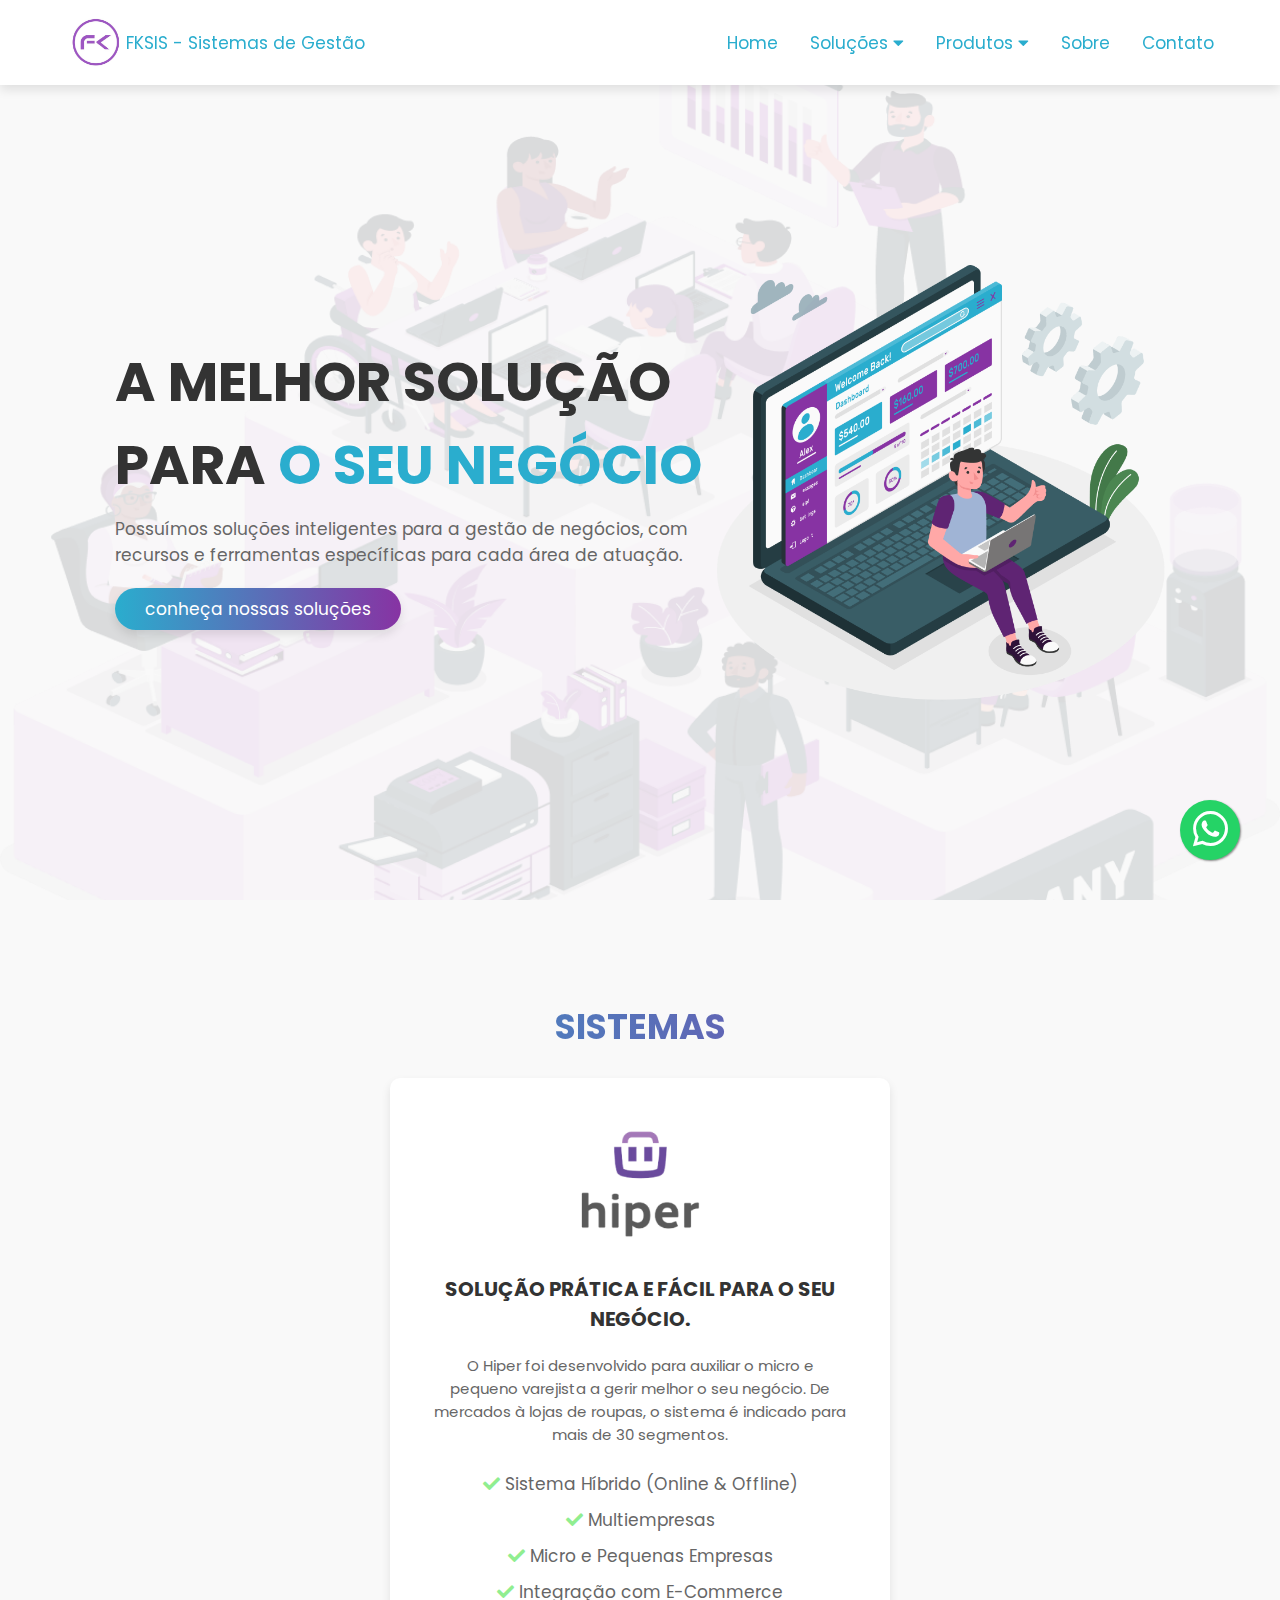
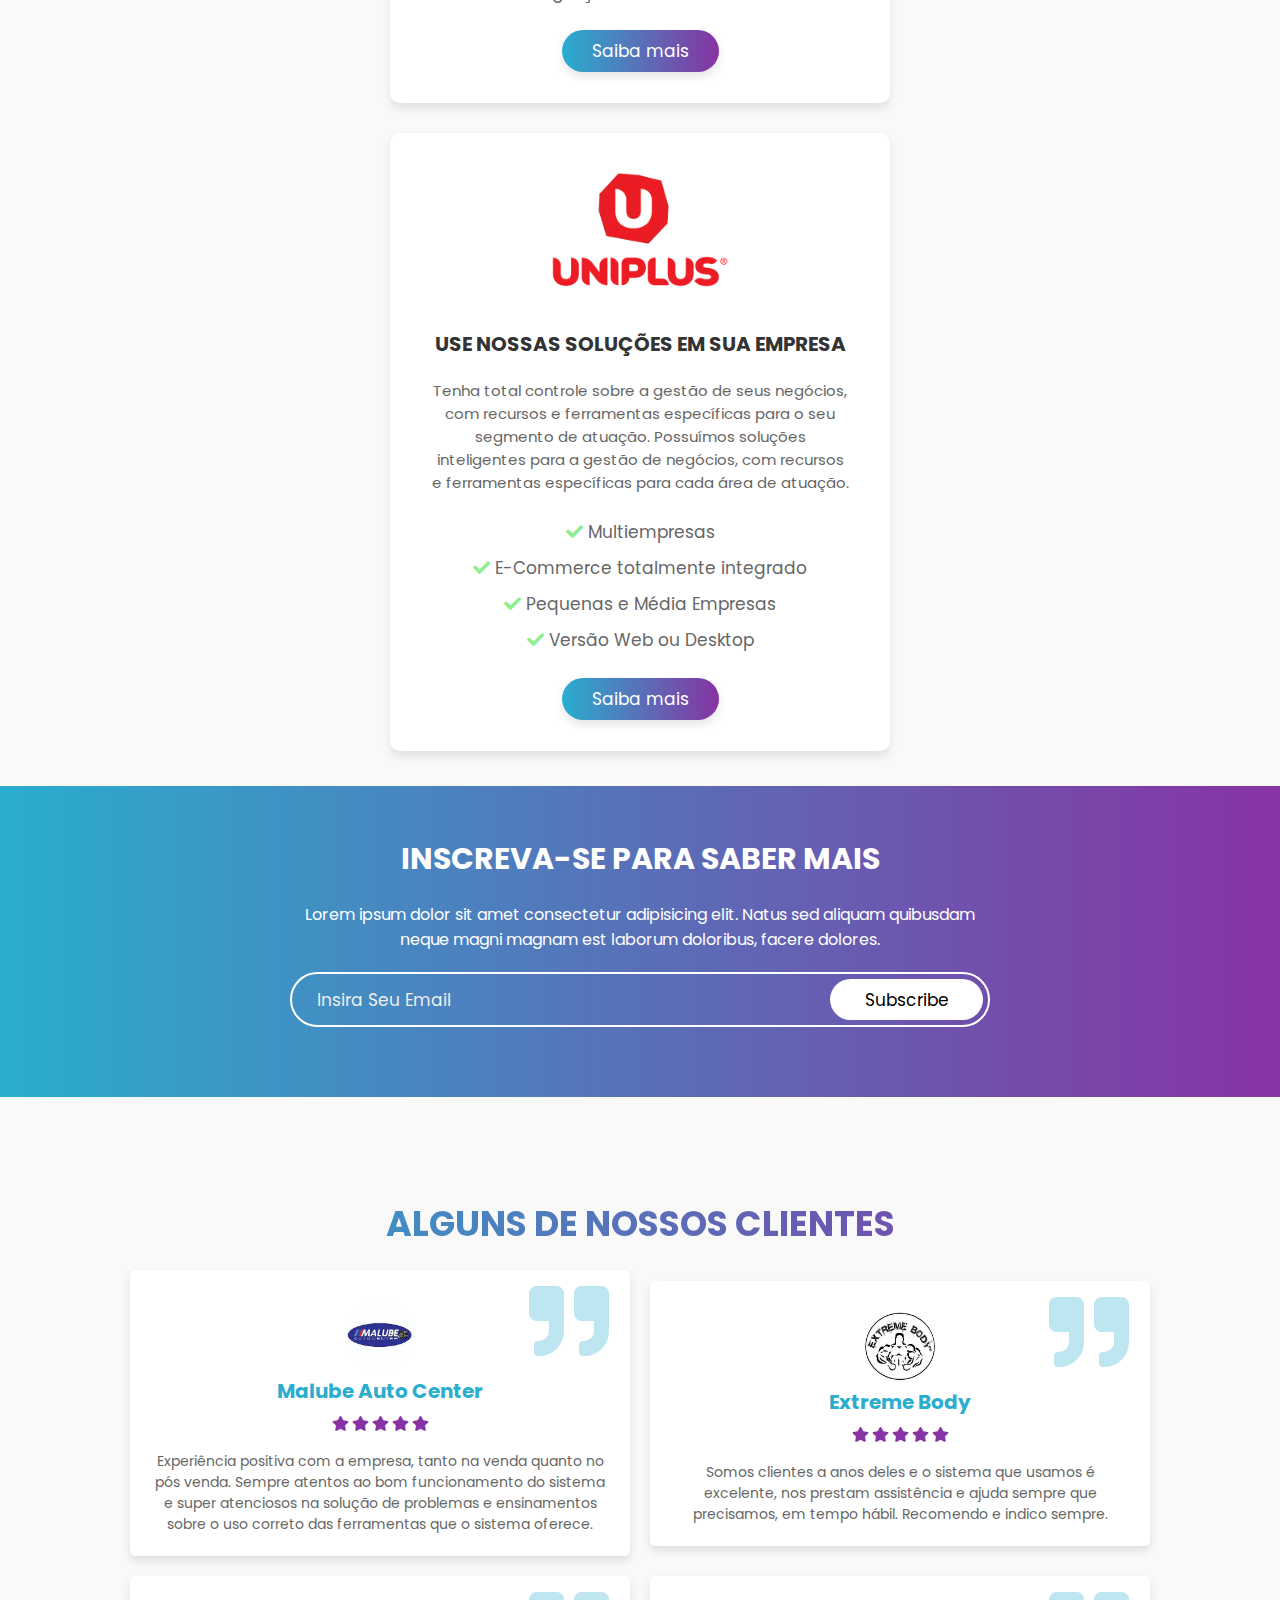
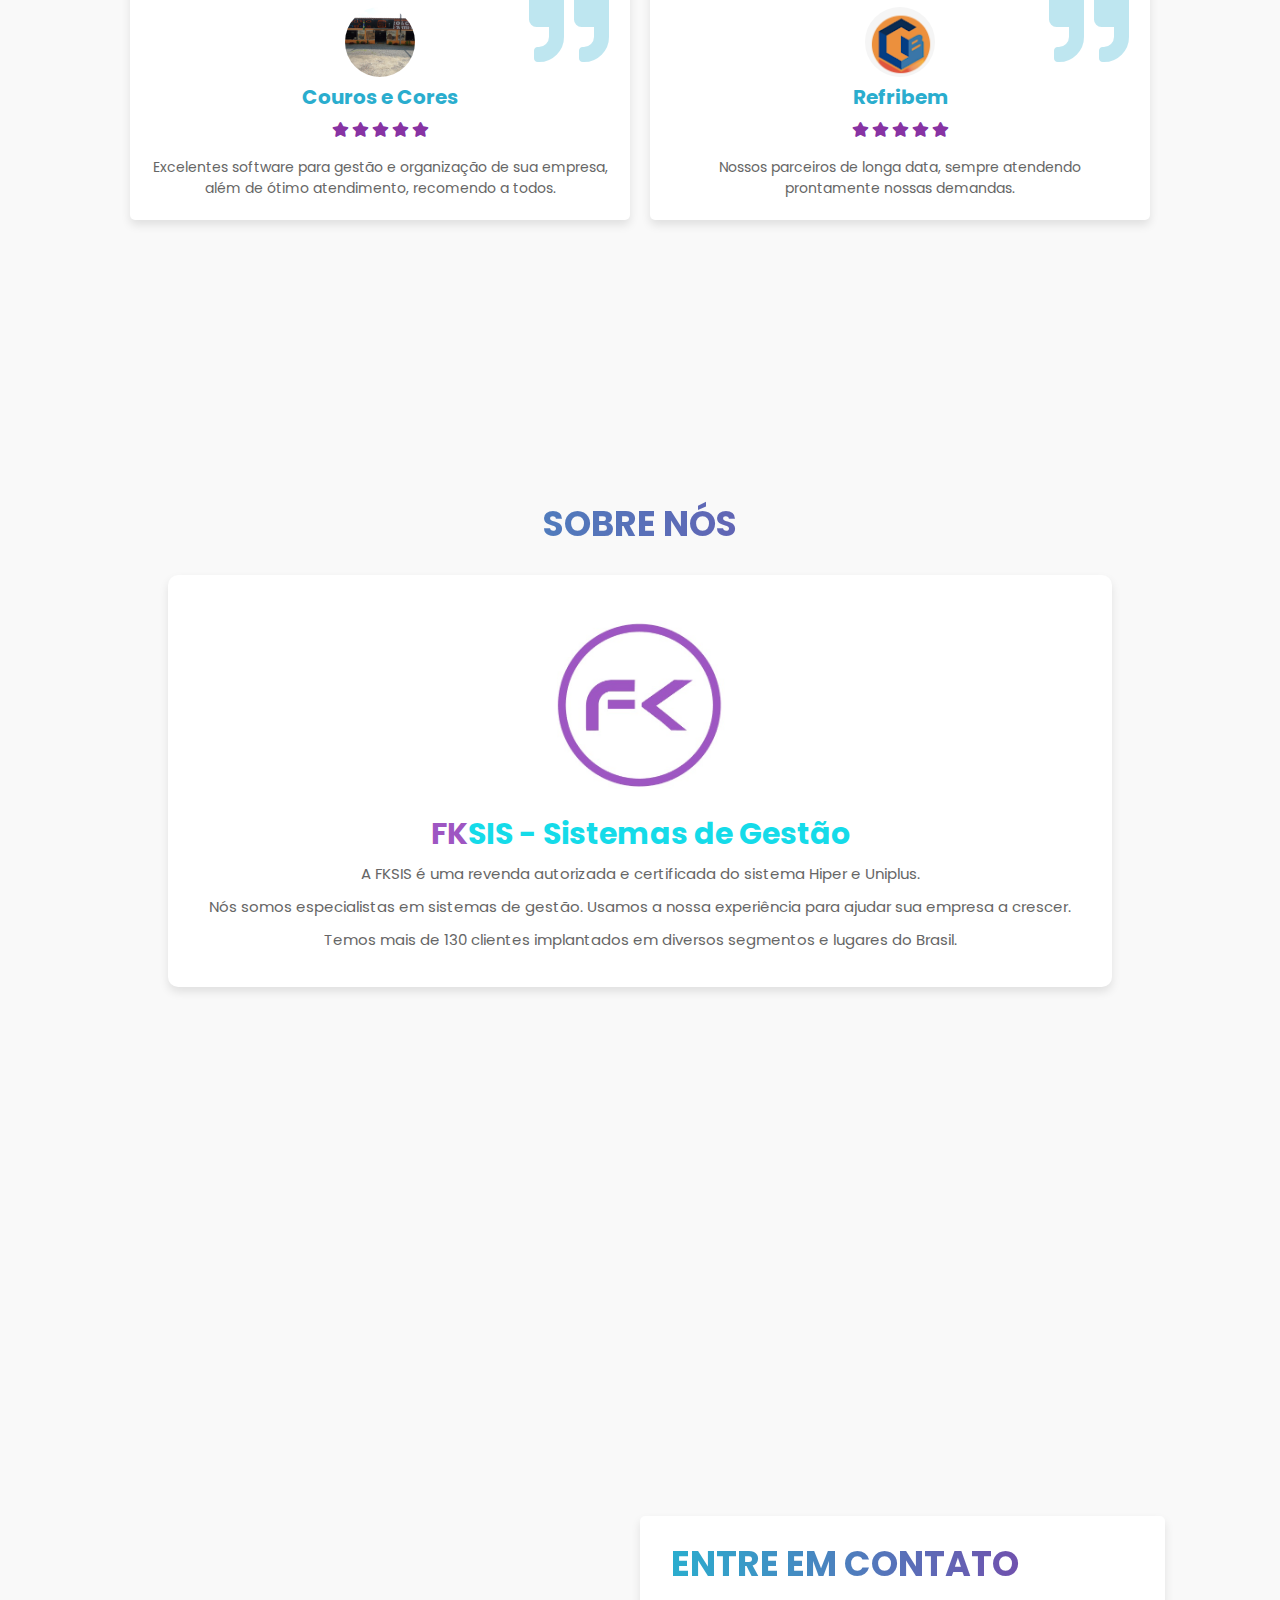
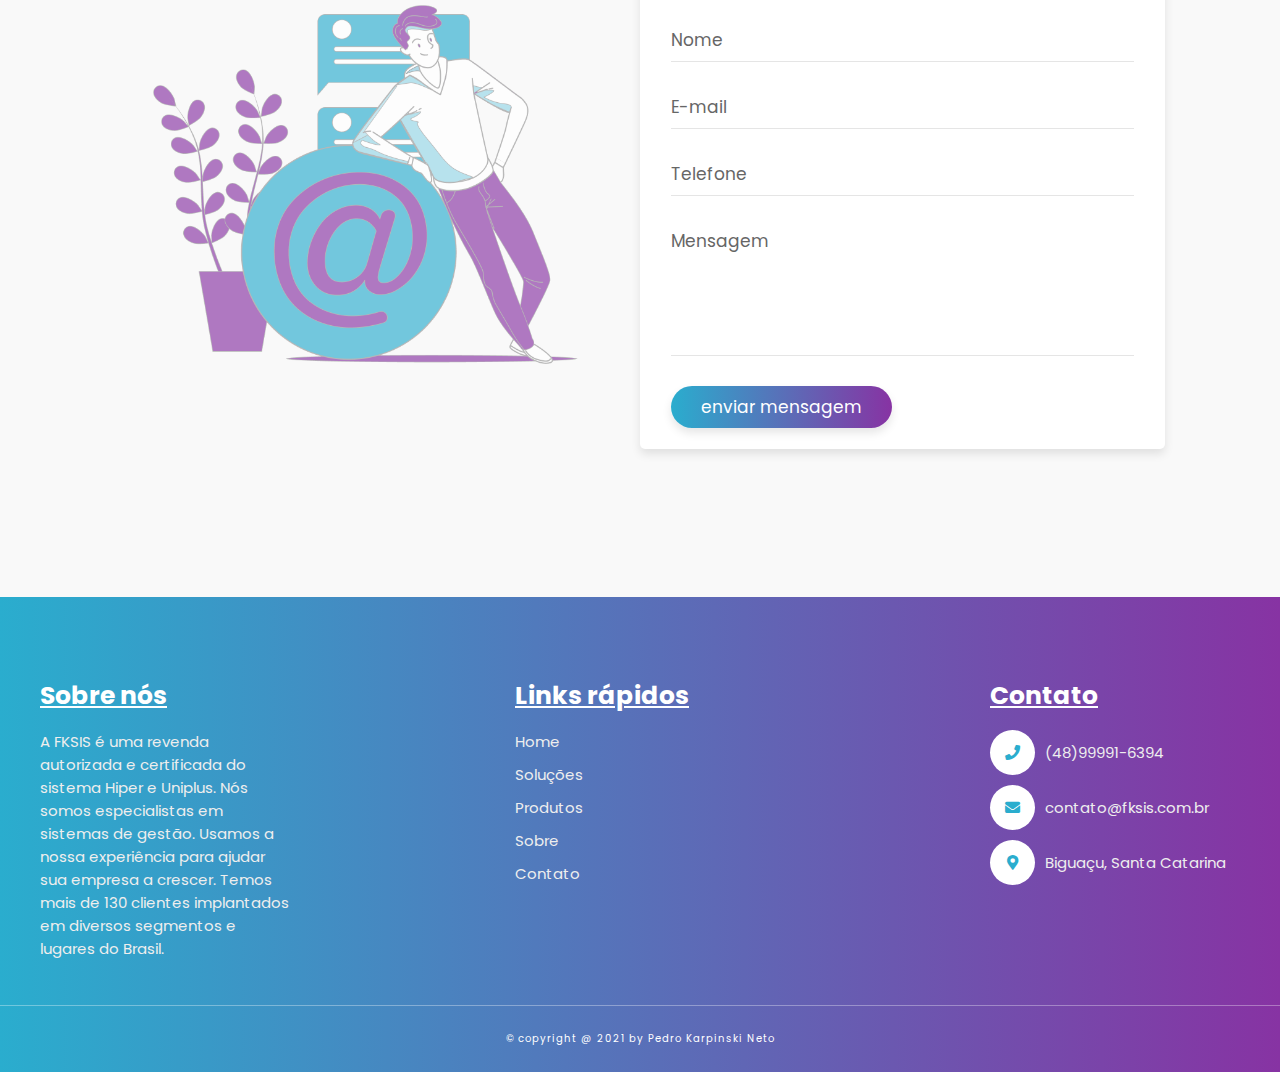
==== index.html @ c7e4fe1a "commit" ====
<!DOCTYPE html>
<html lang="pt-br">

<head>
    <meta charset="UTF-8">
    <meta http-equiv="X-UA-Compatible" content="IE=edge">
    <meta name="viewport" content="width=device-width, initial-scale=1.0">
    <link rel="stylesheet" href="https://cdnjs.cloudflare.com/ajax/libs/font-awesome/5.15.3/css/all.min.css">
    <link rel="stylesheet" href="https://cdnjs.cloudflare.com/ajax/libs/animate.css/4.1.1/animate.min.css">
    <link rel="stylesheet" href="./assets/css/style.css">
    <link rel="stylesheet" href="./assets/css/navbar.css">
    <link rel="stylesheet" href="./assets/css/whats-btn.css">
    <script src="./assets/header.js"></script>
</head>

<body>
    <header>
        <div class="topnav" id="myTopnav">
            <a href="index.html" class="logo"><img src="./assets/images/logo-img.jpeg" alt=""><span>FK</span>SIS -
                Sistemas de
                Gestão</a>
            <div class="nav-container">
                <a href="#home" class="nav-home">Home</a>

                <div class="dropdown">
                    <button class="dropbtn"><a id="dropdown-main-item" href="#sistemas">Soluções
                            <i class="fa fa-caret-down"></i>
                    </button>
                    </a>
                    <div class="dropdown-content">
                        <a href="uniplus-store.html">Lojas de Varejo e Atacado</a>
                        <a href="uniplus-market.html">Mercado e Supermercados</a>
                        <a href="uniplus-service.html">Prestadores de Serviços</a>
                        <a href="hiper.html">Micro e Pequenas Empresas</a>
                    </div>
                </div>
                <div class="dropdown">
                    <button class="dropbtn"><a id="dropdown-main-item" href="#sistemas">Produtos
                            <i class="fa fa-caret-down"></i>
                        </a>
                    </button>
                    <div class="dropdown-content">
                        <a href="hiper.html">Hiper</a>
                        <a href="uniplus.html">Uniplus</a>
                    </div>
                </div>
                <a href="#sobre">Sobre</a>
                <a href="#contato">Contato</a>
            </div>
            <a href="javascript:void(0);" class="icon" onclick="myFunction()">&#9776;</a>
        </div>
    </header>
    <div class="wts-btn">
        <a href="https://wa.me/5548999916394?text=Olá!%20Gostaria%20de%20saber%20mais%20sobre%20o%20Sistema%20FKSIS!"
            target="_blank"><i class="fab fa-whatsapp"></i></a>
    </div>
    <section class="home" id="home">

        <div class="content animate__animated animate__lightSpeedInLeft">
            <h3>A melhor solução para <span>o seu negócio</span></h3>
            <p>Possuímos soluções inteligentes para a gestão de negócios, com recursos e ferramentas específicas para
                cada área de atuação.</p>
            <a href="#sistemas" class="btn">conheça nossas soluções</a>
        </div>

        <div class="image animate__animated animate__slideInDown">
            <img src="./assets/images/home-img.png" alt="">
        </div>
    </section>

    <section class="sistemas" id="sistemas">
        <h1 class="heading"> Sistemas </h1>
        <div class="box-container">
            <div class="box">
                <img src="./assets/images/f-icon1.png" alt="">
                <h3>Solução Prática e Fácil Para o Seu Negócio.</h3>
                <p>O Hiper foi desenvolvido para auxiliar o micro e pequeno varejista a gerir melhor o seu negócio. De
                    mercados à lojas de roupas, o sistema é indicado para mais de 30 segmentos.</p>
                <ul>
                    <li> <i class="fas fa-check"></i> Sistema Híbrido (Online & Offline) </li>
                    <li> <i class="fas fa-check"></i> Multiempresas </li>
                    <li> <i class="fas fa-check"></i> Micro e Pequenas Empresas </li>
                    <li> <i class="fas fa-check"></i> Integração com E-Commerce </li>
                </ul>
                <a href="hiper.html" class="btn">Saiba mais</a>
            </div>

            <div class="box">
                <img src="./assets/images/f-icon2.png" alt="">
                <h3>Use nossas soluções em sua empresa</h3>
                <p>Tenha total controle sobre a gestão de seus negócios, com recursos e ferramentas específicas para o
                    seu segmento de atuação.
                    Possuímos soluções inteligentes para a gestão de negócios, com recursos e ferramentas específicas
                    para cada área de atuação.</p>
                <ul>
                    <li> <i class="fas fa-check"></i> Multiempresas</li>
                    <li> <i class="fas fa-check"></i> E-Commerce totalmente integrado </li>
                    <li> <i class="fas fa-check"></i> Pequenas e Média Empresas </li>
                    <li> <i class="fas fa-check"></i> Versão Web ou Desktop </li>
                </ul>
                <a href="uniplus.html" class="btn">Saiba mais</a>
            </div>
        </div>
    </section>

    <div class="newsletter">
        <h3>Inscreva-se para saber mais</h3>
        <p>Lorem ipsum dolor sit amet consectetur adipisicing elit. Natus sed aliquam quibusdam neque magni magnam est
            laborum doloribus, facere dolores.</p>
        <form action="">
            <input type="email" placeholder="insira seu email">
            <input type="submit" value="Subscribe">
        </form>
    </div>

    <section class="clientes" id="cases">
        <h1 class="heading"> Alguns de Nossos Clientes </h1>
        <div class="box-container">
            <div class="box">
                <i class="fas fa-quote-right"></i>
                <div class="user">
                    <img src="./assets/images/case-malube.png" alt="">
                    <h3>Malube Auto Center</h3>
                    <div class="stars">
                        <i class="fas fa-star"></i>
                        <i class="fas fa-star"></i>
                        <i class="fas fa-star"></i>
                        <i class="fas fa-star"></i>
                        <i class="fas fa-star"></i>
                    </div>
                    <div class="comment">
                        Experiência positiva com a empresa, tanto na venda quanto no pós venda.
                        Sempre atentos ao bom funcionamento do sistema e super atenciosos na solução de problemas e
                        ensinamentos sobre o uso correto das ferramentas que o sistema oferece.
                    </div>
                </div>
            </div>
            <div class="box">
                <i class="fas fa-quote-right"></i>
                <div class="user">
                    <img src="./assets/images/case-extreme-body.png" alt="">
                    <h3>Extreme Body</h3>
                    <div class="stars">
                        <i class="fas fa-star"></i>
                        <i class="fas fa-star"></i>
                        <i class="fas fa-star"></i>
                        <i class="fas fa-star"></i>
                        <i class="fas fa-star"></i>
                    </div>
                    <div class="comment">
                        Somos clientes a anos deles e o sistema que usamos é excelente, nos prestam assistência e ajuda
                        sempre que precisamos, em tempo hábil. Recomendo e indico sempre.

                    </div>
                </div>
            </div>
            <div class="box">
                <i class="fas fa-quote-right"></i>
                <div class="user">
                    <img src="./assets/images/case-couro-e-cores.png" alt="">
                    <h3>Couros e Cores</h3>
                    <div class="stars">
                        <i class="fas fa-star"></i>
                        <i class="fas fa-star"></i>
                        <i class="fas fa-star"></i>
                        <i class="fas fa-star"></i>
                        <i class="fas fa-star"></i>
                    </div>
                    <div class="comment">
                        Excelentes software para gestão e organização de sua empresa, além de ótimo atendimento,
                        recomendo a todos.
                    </div>
                </div>
            </div>
            <div class="box">
                <i class="fas fa-quote-right"></i>
                <div class="user">
                    <img src="./assets/images/case-refribem.png" alt="">
                    <h3>Refribem</h3>
                    <div class="stars">
                        <i class="fas fa-star"></i>
                        <i class="fas fa-star"></i>
                        <i class="fas fa-star"></i>
                        <i class="fas fa-star"></i>
                        <i class="fas fa-star"></i>
                    </div>
                    <div class="comment">
                        Nossos parceiros de longa data, sempre atendendo prontamente nossas demandas.
                    </div>
                </div>
            </div>
        </div>
    </section>

    <section class="about" id="sobre">
        <h1 class="heading"> Sobre Nós </h1>
        <div class="box-container">
            <div class="box">
                <img src="./assets/images/logo-img.jpeg" alt="">
                <h3><span>FK</span>SIS - Sistemas de Gestão</h3>
                <p>A FKSIS é uma revenda autorizada e certificada do sistema Hiper e Uniplus.
                </p>
                <p>Nós somos especialistas em sistemas de gestão.
                    Usamos a nossa experiência para ajudar sua empresa a crescer.
                </p>
                <p>Temos mais de 130 clientes implantados em diversos segmentos e lugares do Brasil.
                </p>
            </div>
        </div>
    </section>

    <section class="contact" id="contato">
        <div class="image">
            <img src="./assets/images/contact-im2g.png" alt="">
        </div>
        <form action="https://formsubmit.co/contato@fksis.com.br" method="POST" class="form">
            <input type="hidden" name="_template" value="table">
            <input type="hidden" name="_captcha" value="false">
            <input type="hidden" name="_next" value="https://fksis.netlify.app/index.html">
            <h1 class="heading">Entre em contato</h1>
            <div class="inputBox">
                <input type="text" name="name" id="name" required>
                <label for="name">Nome</label>
            </div>
            <div class="inputBox">
                <input type="email" name="email" id="email" required>
                <label for="email">E-mail</label>
            </div>
            <div class="inputBox">
                <input type="number" name="number" id="number" required>
                <label for="number">Telefone</label>
            </div>
            <div class="inputBox">
                <textarea required name="message" id="message" cols="30" rows="10"></textarea>
                <label for="message">Mensagem</label>
            </div>
            <input type="submit" class="btn" value="enviar mensagem">
        </form>
    </section>

    <div class="footer">
        <div class="box-container">
            <div class="box">
                <h3>Sobre nós</h3>
                <p>A FKSIS é uma revenda autorizada e certificada do sistema Hiper e Uniplus.
                    Nós somos especialistas em sistemas de gestão. Usamos a nossa experiência para ajudar sua empresa a
                    crescer.
                    Temos mais de 130 clientes implantados em diversos segmentos e lugares do Brasil.</p>
            </div>
            <div class="box">
                <h3>Links rápidos</h3>
                <a href="#home">Home</a>
                <a href="#sistemas">Soluções</a>
                <a href="#sistemas">Produtos</a>
                <a href="#sobre">Sobre</a>
                <a href="#contato">Contato</a>
            </div>
            <div class="box">
                <h3>Contato</h3>
                <div class="info">
                    <i class="fas fa-phone"></i>
                    <p> (48)99991-6394 </p>
                </div>
                <div class="info">
                    <i class="fas fa-envelope"></i>
                    <p> contato@fksis.com.br </p>
                </div>
                <div class="info">
                    <i class="fas fa-map-marker-alt"></i>
                    <p> Biguaçu, Santa Catarina </p>
                </div>
            </div>
        </div>
        <h1 class="credit"> &copy; copyright @ 2021 by Pedro Karpinski Neto </h1>
    </div>
</body>

</html>
---- assets/css/style.css ----
@import url('https://fonts.googleapis.com/css2?family=Poppins:wght@100;200;300;400&display=swap');
@import url('colors.css');


*{
    font-family: 'Poppins', sans-serif;
    margin:0; padding:0;
    box-sizing: border-box;
    text-decoration: none;
    outline: none; border:none;
}

*::selection{
    background:var(--azul);
    color: var(--vermelho);
}

html{
    font-size: 62.5%;
    overflow-x: hidden;
    scroll-behavior: smooth;
}

body{
    background:#f9f9f9;
}

section{
    min-height: 100vh;
    padding:0 9%;
    padding-top: 9rem;
    padding-bottom: 2rem;
    overflow: hidden;
}

.btn {
    display: inline-block;
    margin-top: 1rem;
    padding:.8rem 3rem;
    border-radius: 5rem;
    background:var(--gradient2);
    font-size: 1.7rem;
    color:#fff;
    cursor: pointer;
    box-shadow: 0 .5rem 1rem rgba(0,0,0,.1);
    transition: all .3s linear;
}

.btn:hover {
    transform: scale(1.1);
}

.heading {
    text-align: center;
    background:var(--gradient2);
    color:transparent;
    -webkit-background-clip: text;
    background-clip: text;
    font-size: 3.5rem;
    text-transform: uppercase;
    padding:1rem;
}

.home{
    display: flex;
    align-items: center;
    justify-content: center;
    background:url(/assets/images/background-home.png) no-repeat;
    background-size: cover;
    background-position: cover;
}

.home .image img{
    width:35vw;
}
    /*animation: float 4s linear infinite;
}

@keyframes float{
    0%, 100%{
        transform: translateY(0rem);
    }
    50%{
        transform: translateY(-3.5rem);
    }
}*/
.home .content h3{
    font-size: 5.5rem;
    color:#333;
    text-transform: uppercase;
}

.home .content h3 span{
    color:var(--azul);
    text-transform: uppercase;
}

.home .content p{
    font-size: 1.7rem;
    color:#666;
    padding:1rem 0;
}

.sistemas .box-container{
    display: flex;
    justify-content: center;
    flex-wrap: wrap;
}


.sistemas .box-container .box{
    flex: 0 1 50rem;
    background:#fff;
    border-radius: .5rem;
    border:.1rem solid rgba(255, 255, 255, 0.2);
    box-shadow: 0 .5rem 1rem rgba(0,0,0,.1);
    margin:1.5rem;
    padding:3rem 2rem;
    border-radius: 1rem;
    text-align: center;
    transition: .2s linear;
}

.sistemas .box-container .box img{
    height: 15rem;
}

.sistemas .box-container .box h3{
    font-size: 2rem;
    color:#333;
    padding: 1rem;
    text-transform: uppercase;
}

.sistemas .box-container .box p{
    font-size: 1.5rem;
    color:#666;
    padding: 1rem 2rem;
}
.sistemas .box-container .box ul{
    padding:1rem 0;
    list-style: none;
}

.sistemas .box-container .box ul li{
    font-size: 1.7rem;
    color:#666;
    padding:.5rem 0;
}
.sistemas .box-container .box ul li .fa-check{
    color:lightgreen;
}

.sistemas .box-container .box ul li .fa-times{
    color:tomato;
}



.newsletter{
    text-align: center;
    padding:5rem 1rem;
    background: var(--gradient2);
}

.newsletter h3{
    color:#fff;
    font-size: 3rem;
    text-transform: uppercase;
}

.newsletter p{
    color:#fff;
    font-size: 1.6rem;
    margin:2rem auto;
    width:70rem;
}

.newsletter form{
    display: flex;
    max-width: 70rem;
    border:.2rem solid #fff;
    padding:.5rem;
    border-radius: 5rem;
    margin:2rem auto;
    height:5.5rem;
}

.newsletter form input[type="email"]{
    padding:0 2rem;
    font-size: 1.7rem;
    background:none;
    width:100%;
    color:#fff;
    text-transform: none;
    background:none;
}

.newsletter form input[type="email"]::placeholder{
    color:#eee;
    text-transform: capitalize;
}

.newsletter form input[type="submit"]{
    background:#fff;
    width:20rem;
    font-size: 1.7rem;
    border-radius: 5rem;
    cursor: pointer;
}

.newsletter form input[type="submit"]:hover{
    color:var(--azul);
}


.clientes .box-container{
    display: flex;
    align-items: center;
    justify-content: center;
    flex-wrap: wrap;
}

.clientes .box-container .box{
    flex: 0 1 50rem;
    background:#fff;
    margin:1rem;
    padding:1em;
    text-align: center;
    position: relative;
    border:.1rem solid rgba(255, 255, 255, 0.2);
    box-shadow: 0 .5rem 1rem rgba(0,0,0,.1);
    border-radius: .5rem;
}

.clientes .box-container .box .fa-quote-right{
    position: absolute;
    top:1rem; right:2rem;
    font-size: 8rem;
    color:var(--azul);
    opacity: .3;
}

.clientes .box-container .box .user img{
    border-radius: 50%;
    object-fit: cover;
    height: 7rem;
    width:7rem;
    margin-top: 2rem;
}

.clientes .box-container .box .user h3{
    color:var(--azul);
    font-size: 2rem;
}

.clientes .box-container .box .user .stars i{
    color:var(--roxo);
    font-size: 1.5rem;
    padding:1rem 0;
}

.clientes .box-container .box .comment{
    color:#666;
    font-size: 1.4rem;
    padding:1rem;
}


.about .box-container{
    display: flex;
    justify-content: center;
    flex-wrap: wrap;
    width: 100%;
}

.about .box-container .box{
    
   
    background:#fff;
    border-radius: .5rem;
    border: .1rem solid rgba(255, 255, 255, 0.2);
    box-shadow: 0 .5rem 1rem rgba(0,0,0,.1);
    margin: 1.5rem;
    padding: 3rem 2rem;
    border-radius: 1rem;
    text-align: center;
}

.about .box-container .box img{
    height: 20rem;
}

.about .box-container .box h3{
    font-size: 3rem;
    color: #15dbe9;
}
.about .box-container .box h3 span{
    color: #9E56C2;
}

.about .box-container .box p{
    font-size: 1.5rem;
    color:#666;
    padding: .5rem 2rem;
}


.contact{
    display: flex;
    align-items: center;
    justify-content: center;
    flex-wrap: wrap;
}

.contact .image{
    flex:1 1 40rem;
}

.contact .image img{
    width:100%;
    padding:2rem;
}

.contact form{
    flex:1 1 40rem;
    padding:2rem 3rem;
    border:.1rem solid rgba(255, 255, 255, 0.2);
    box-shadow: 0 .5rem 1rem rgba(0,0,0,.1);
    border-radius: .5rem;
    background:#fff;
}

.contact form .heading{
    text-align: left;
    padding:0;
    padding-bottom: 2rem;
}

.contact form .inputBox{
    position: relative;
}

.contact form .inputBox input, .contact form .inputBox textarea{
    width:100%;
    background:none;
    color:#666;
    margin:1.5rem 0;
    padding:.5rem 0;
    font-size: 1.7rem;
    border-bottom: .1rem solid rgba(0,0,0,.1);
    text-transform: none;
}

.contact form .inputBox textarea{
    resize: none;
    height: 13rem;
}

.contact form .inputBox label{
    position: absolute;
    top:1.7rem; left:0;
    font-size: 1.7rem;
    color:#666;
    transition: .2s linear;
}

.contact form .inputBox input:focus ~ label,
.contact form .inputBox input:valid ~ label,
.contact form .inputBox textarea:focus ~ label,
.contact form .inputBox textarea:valid ~ label{
    top:-.5rem;
    font-size: 1.5rem;
    color:var(--azul);
}


.footer{
    padding-top: 3rem;
    background: var(--gradient2);
}

.footer .box-container{
    display: flex;
    justify-content: space-between;
    flex-wrap: wrap;
    padding: 1rem;
}

.footer .box-container .box{
    flex:0 1 25rem;
    margin:3rem;
}

.footer .box-container .box h3{
    font-size: 2.5rem;
    padding:1rem 0;
    color:#fff;
    text-decoration: underline;
    
}

.footer .box-container .box p{
    font-size: 1.5rem;
    padding:.5rem 0;
    color:#eee;
}

.footer .box-container .box a{
    display: block;
    font-size: 1.5rem;
    padding:.5rem 0;
    color:#eee;
}

.footer .box-container .box a:hover{
    text-decoration: underline;
}

.footer .box-container .box .info{
    display: flex;
    align-items: center;
}

.footer .box-container .box .info i{
    margin:.5rem 0;
    margin-right: 1rem;
    border-radius: 50%;
    background:#fff;
    color:var(--azul);
    font-size: 1.5rem;
    height:4.5rem;
    width:4.5rem;
    line-height: 4.5rem;
    text-align: center;
}

.footer .credit{
    font-size: 1rem;
    font-weight: normal;
    letter-spacing: .1rem;
    color:#fff;
    border-top: .1rem solid #fff5;
    padding:2.5rem 1rem;
    text-align: center;
}



/* media queries  */

@media screen and (max-width:1200px){
    
    html{
        font-size: 55%;
    }

}

@media screen and (max-width:991px){
    
    section{
        padding:0 3%;
        padding-top: 7.5rem;
        padding-bottom: 2rem;
    }

}

@media screen and (max-width:768px){
    
    .home {
        flex-flow: column-reverse;
    }

    .home .image img{
        width:100%;
    }

    .home .content h3{
        font-size: 3.6rem;
    }

    .home .content p{
        font-size: 1.5rem;
    }

    .sistemas{
        background-position: right;
    }
    
    .newsletter {
        padding: 1rem;
    }

    .newsletter p {
        width: 100%;
    }

    .newsletter iframe{
        width:100%;
    }

    .footer .credit {
        font-size: .5rem;
    }

}

@media screen and (max-width:450px){
    
    html{
        font-size: 50%;
    }

}
---- assets/css/navbar.css ----
@import url(colors.css);
.topnav {
    position:fixed;
    width:100vw;
    background-color: rgb(255, 255, 255);
    display: flex;
    justify-content: space-between;
    align-items: center;
    box-shadow: 0 .5rem 1rem rgba(0,0,0,.1);
    padding: 0 5rem 0 5rem;
    z-index: 1;
    transition: all .3s linear;
}


.topnav .logo {
    display: flex;
    align-items: center;
    justify-content: center;
    
}
.topnav .logo img {
    width: 6rem;
}
/* Style the links inside the navigation bar */
.topnav a {
    float: left;
    display: block;
    color: var(--azul);
    text-align: center;
    padding: 14px 16px;
    text-decoration: none;
    font-size: 17px;
}

.topnav #dropdown-main-item {
    padding: 0;
    margin: 0;
}

/* Hide the link that should open and close the topnav on small screens */
.topnav a.icon {
    display: none;
}

/* Dropdown container - needed to position the dropdown content */
.dropdown {
    float: left;
    
}

/* Style the dropdown button to fit inside the topnav */
.dropdown .dropbtn {
    font-size: 17px;
    border: none;
    outline: none;
    color: var(--azul);
    padding: 14px 16px;
    background-color: inherit;
    font-family: inherit;
    margin: 0;
    cursor: pointer;
}

/* Style the dropdown content (hidden by default) */
.dropdown-content {
    display: none;
    position: absolute;
    top: 6rem;
    background-color: #fafafa;
    min-width: 14rem;
    box-shadow: 0px 8px 16px 0px rgba(197, 197, 197, 0.2);
    
}

/* Style the links inside the dropdown */
.dropdown-content a {
    float: none;
    color: var(--azul);
    padding: 12px 16px;
    text-decoration: none;
    display: block;
    text-align: left;
    
}

/* Add a dark background on topnav links and the dropdown button on hover */
.topnav a:hover, .dropdown:hover .dropbtn {
    color: var(--roxo);
}

/* Add a grey background to dropdown links on hover */
.dropdown-content a:hover {
    background-color: #ddd;
    color: var(--roxo);
   
}

/* Show the dropdown menu when the user moves the mouse over the dropdown button */
.dropdown:hover .dropdown-content {
    display: block;
}
  
  /* When the screen is less than 600 pixels wide, hide all links, except for the first one ("Home"). Show the link that contains should open and close the topnav (.icon) */
@media screen and (max-width: 768px) {
    .topnav{
        padding: 0;
    }
    .topnav .logo {
        position: absolute;
        padding: 0;
    }
    .topnav .nav-container .nav-home {
        display: none;
    }
    .topnav a:not(:first-child), .dropdown .dropbtn {
      display: none;
    }
    .topnav a.icon {
      float: right;
      display: block;
      color: var(--azul);
    }
  }
  
  /* The "responsive" class is added to the topnav with JavaScript when the user clicks on the icon. This class makes the topnav look good on small screens (display the links vertically instead of horizontally) */
@media screen and (max-width: 768px) {
    .topnav.responsive .logo{
        display: none;
    }
    .topnav.responsive .nav-container .nav-home {
        display: block;
    }
    .topnav.responsive {
        position: fixed;
        display: block;
    }
    .topnav.responsive a.icon {
      position: absolute;
      right: 0;
      top: 0;
      color: var(--roxo);
    }
    .topnav.responsive a {
      float: none;
      display: block;
      text-align: left;
    }
    .topnav.responsive .dropdown {float: none;}
    .topnav.responsive .dropdown-content {position: relative;}
    .topnav.responsive .dropdown .dropbtn {
      display: block;
      width: 100%;
      text-align: left;
    }
    .dropdown-content{
        top:0;
    }
    
  }
---- assets/css/whats-btn.css ----
.wts-btn {
    position: fixed;
    width: 60px;
    height: 60px;
    bottom: 40px;
    right: 40px;
    background-color: #25d366;
    border-radius: 50px;
    text-align: center;
    font-size: 40px;
    box-shadow: 1px 1px 2px #888;
    z-index: 1000;
}

.wts-btn a {
    color: #fff;
}

@media screen and (max-width:768px) {

    .wts-btn {
        bottom: 25px;
        right: 20px;
    }
}
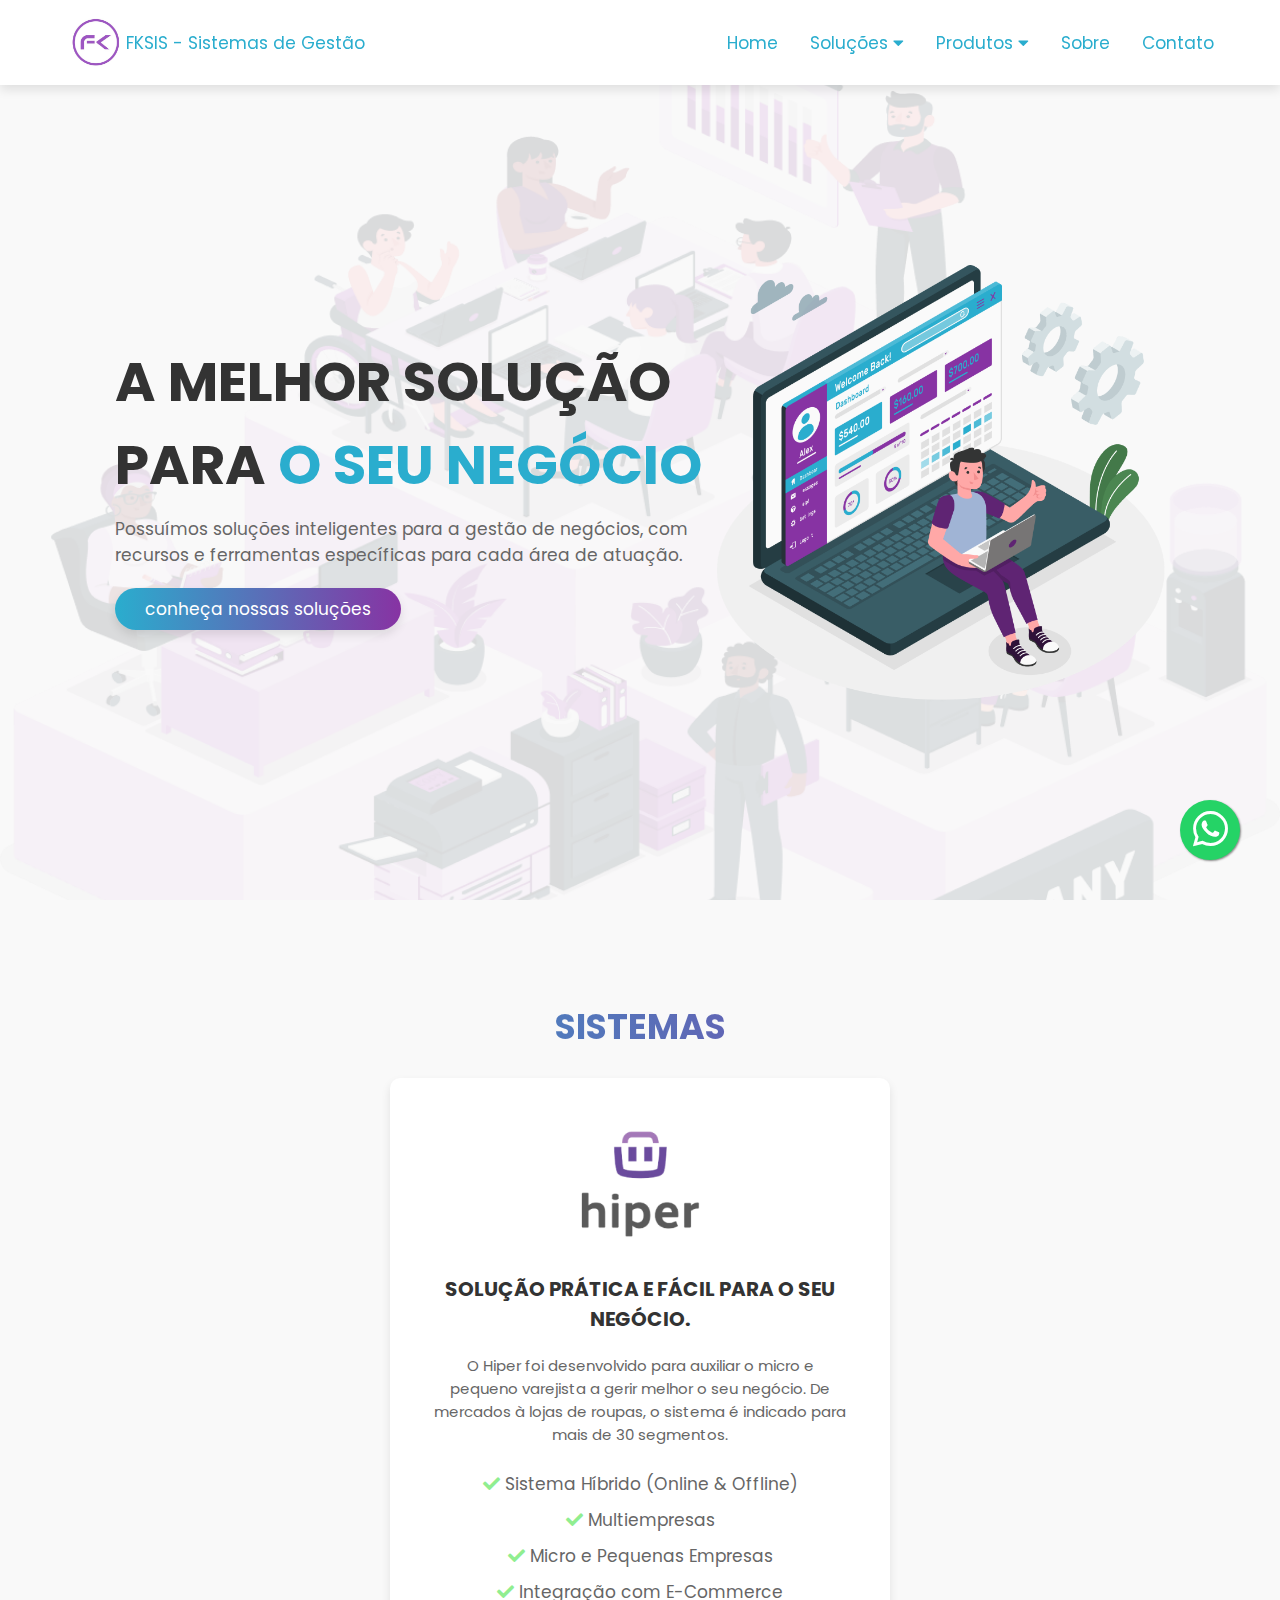
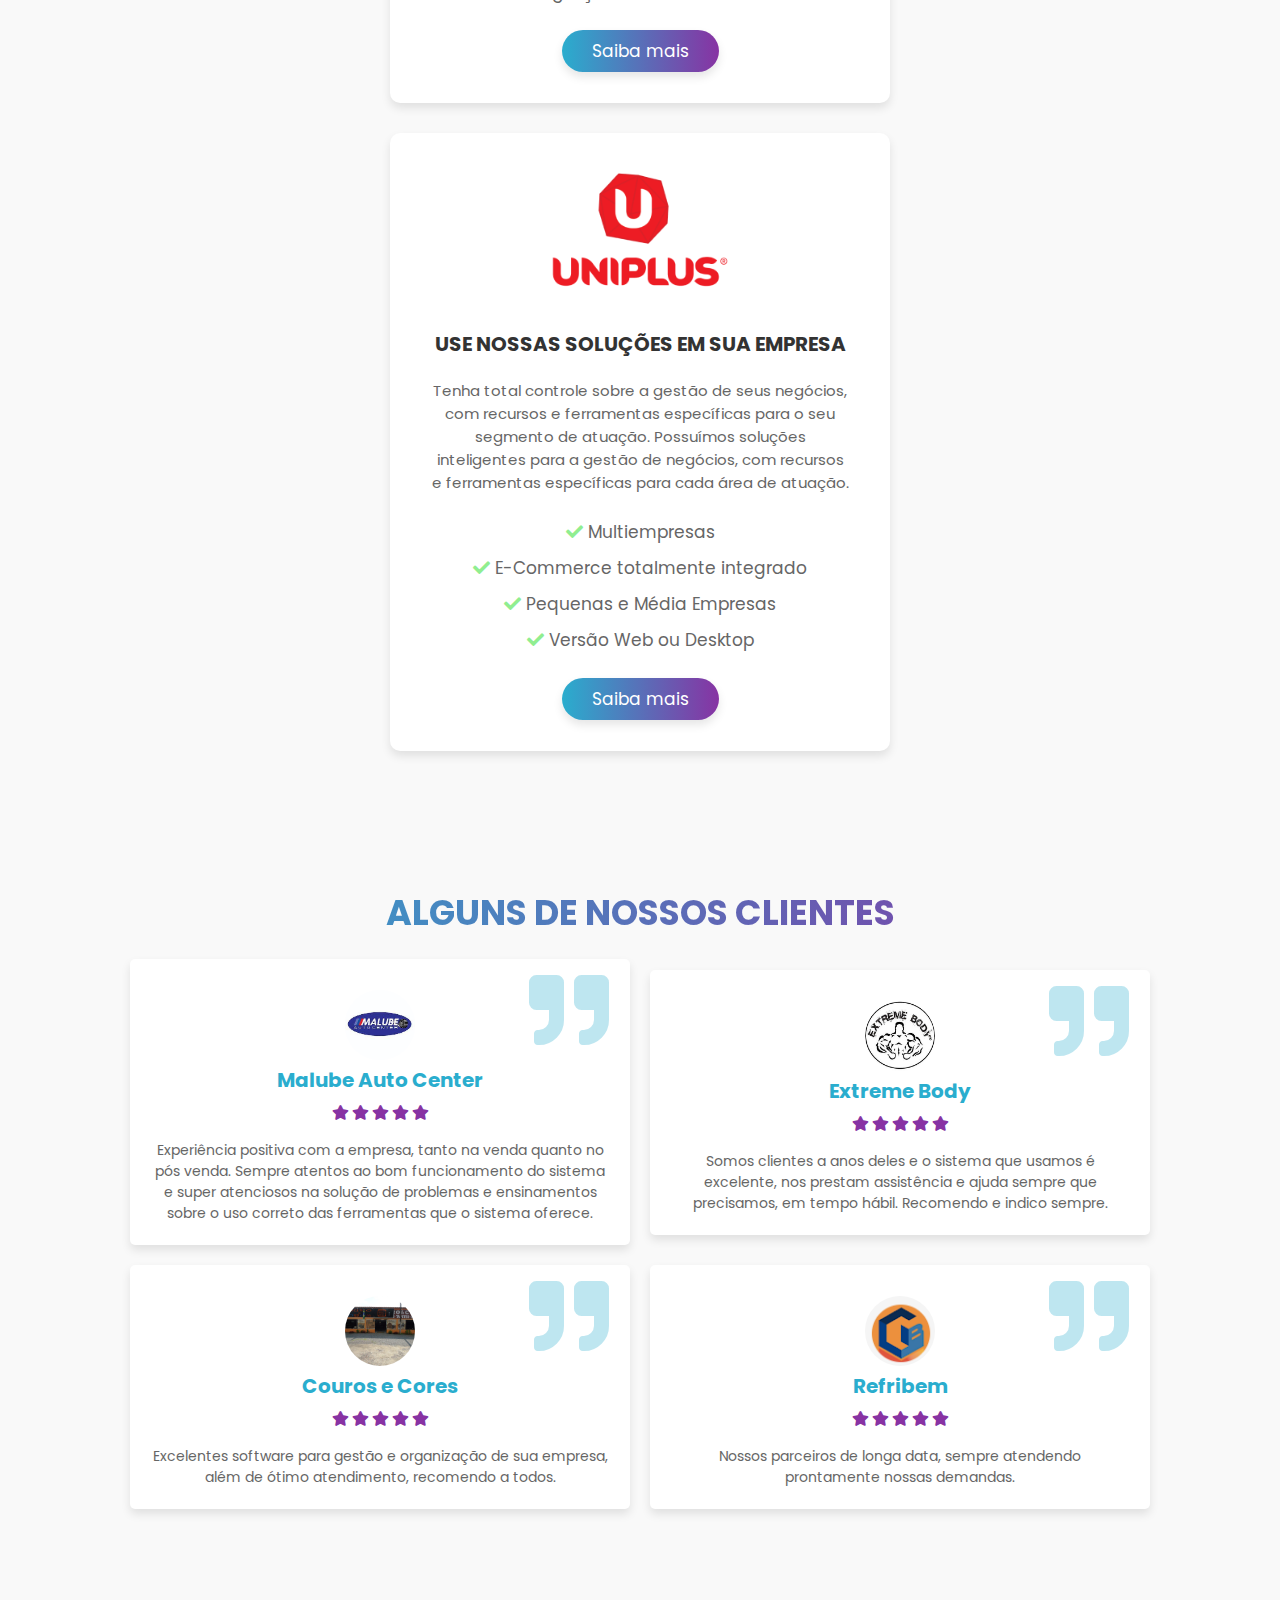
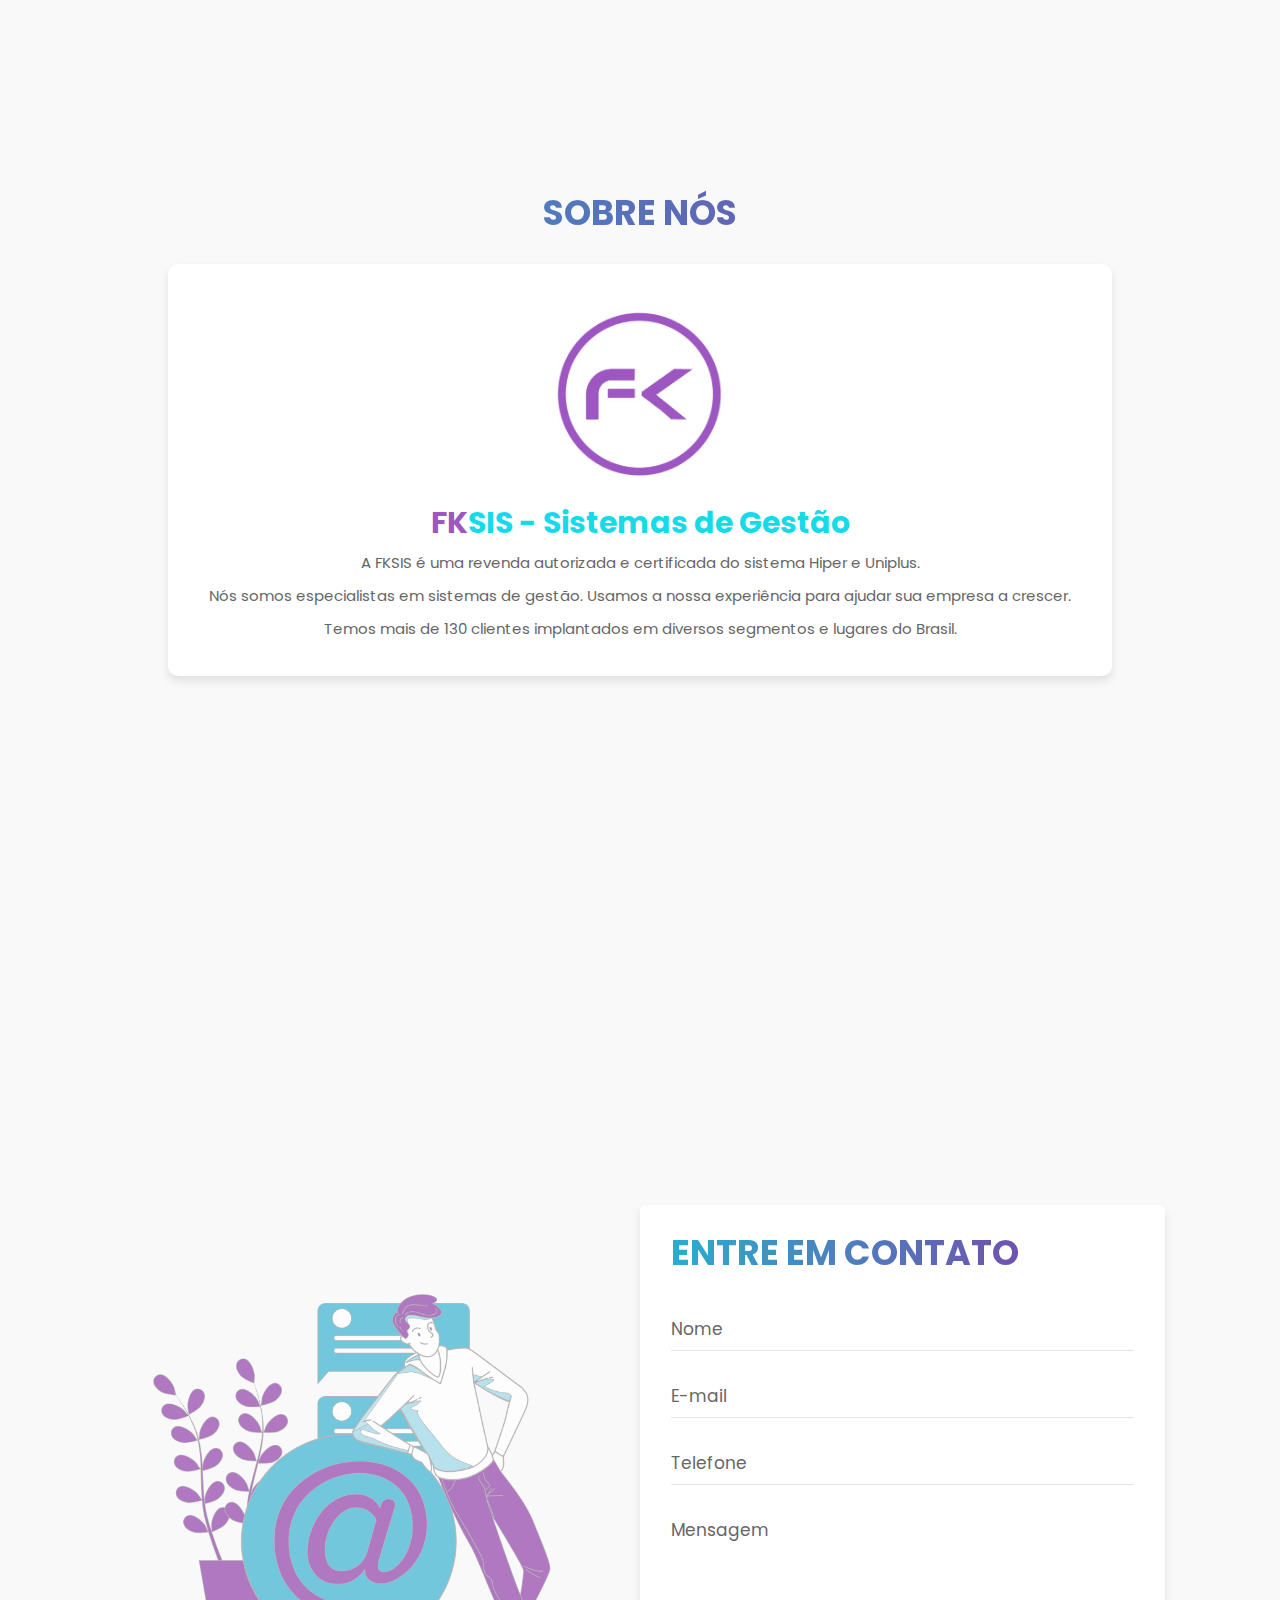
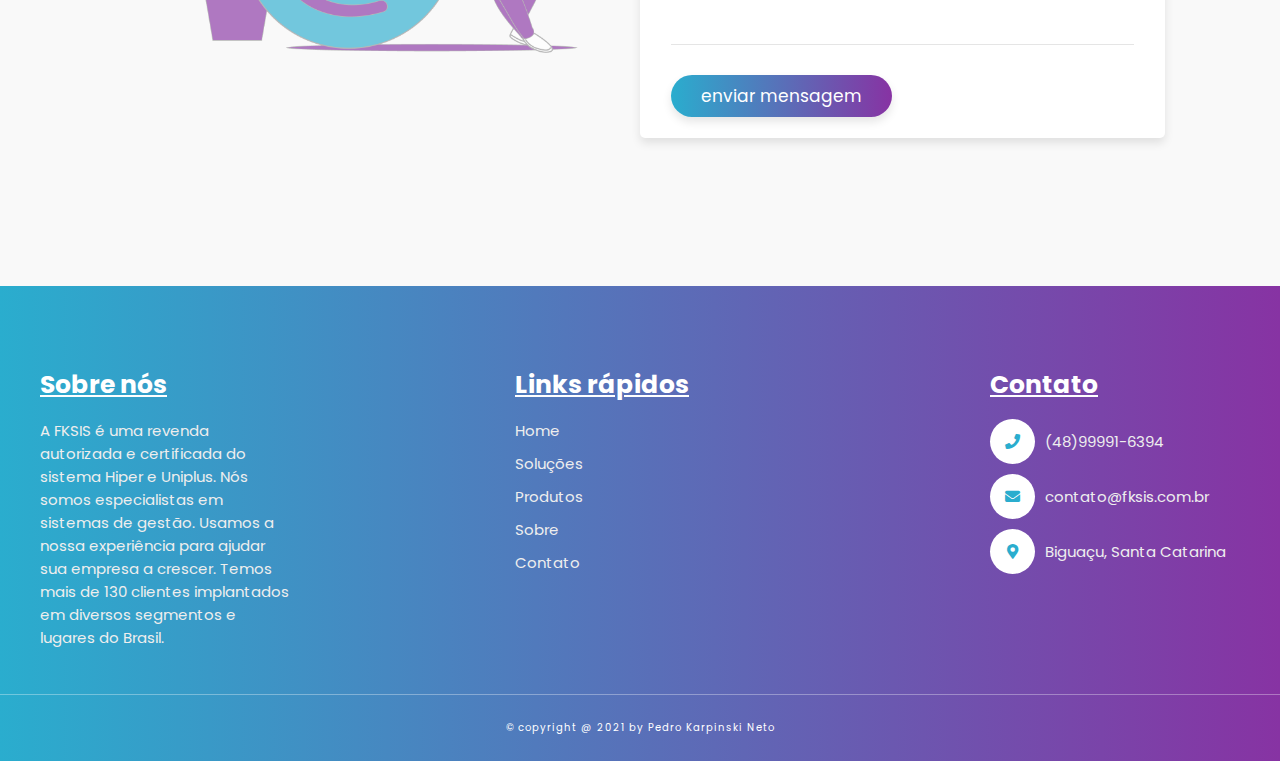
==== commit e3428dba: "commit" ====
--- a/index.html
+++ b/index.html
@@ -16,7 +16,7 @@
 <body>
     <header>
         <div class="topnav" id="myTopnav">
-            <a href="index.html" class="logo"><img src="./assets/images/logo-img.jpeg" alt=""><span>FK</span>SIS -
+            <a href="index" class="logo"><img src="./assets/images/logo-img.jpeg" alt=""><span>FK</span>SIS -
                 Sistemas de
                 Gestão</a>
             <div class="nav-container">
@@ -47,7 +47,7 @@
                 <a href="#sobre">Sobre</a>
                 <a href="#contato">Contato</a>
             </div>
-            <a href="javascript:void(0);" class="icon" onclick="myFunction()">&#9776;</a>
+            <a class="burger" onclick="myFunction()">&#9776;</a>
         </div>
     </header>
     <div class="wts-btn">
@@ -62,9 +62,8 @@
                 cada área de atuação.</p>
             <a href="#sistemas" class="btn">conheça nossas soluções</a>
         </div>
-
         <div class="image animate__animated animate__slideInDown">
-            <img src="./assets/images/home-img.png" alt="">
+            <img src="./assets/images/home-img.png" alt="ilustração de um jovem com um notebook">
         </div>
     </section>
 
@@ -72,7 +71,7 @@
         <h1 class="heading"> Sistemas </h1>
         <div class="box-container">
             <div class="box">
-                <img src="./assets/images/f-icon1.png" alt="">
+                <img src="./assets/images/f-icon1.png" alt="logo do sistema Hiper">
                 <h3>Solução Prática e Fácil Para o Seu Negócio.</h3>
                 <p>O Hiper foi desenvolvido para auxiliar o micro e pequeno varejista a gerir melhor o seu negócio. De
                     mercados à lojas de roupas, o sistema é indicado para mais de 30 segmentos.</p>
@@ -82,11 +81,11 @@
                     <li> <i class="fas fa-check"></i> Micro e Pequenas Empresas </li>
                     <li> <i class="fas fa-check"></i> Integração com E-Commerce </li>
                 </ul>
-                <a href="hiper.html" class="btn">Saiba mais</a>
-            </div>
-
-            <div class="box">
-                <img src="./assets/images/f-icon2.png" alt="">
+                <a href="hiper" class="btn">Saiba mais</a>
+            </div>
+
+            <div class="box">
+                <img src="./assets/images/f-icon2.png" alt="logo do sistema uniplus">
                 <h3>Use nossas soluções em sua empresa</h3>
                 <p>Tenha total controle sobre a gestão de seus negócios, com recursos e ferramentas específicas para o
                     seu segmento de atuação.
@@ -98,20 +97,11 @@
                     <li> <i class="fas fa-check"></i> Pequenas e Média Empresas </li>
                     <li> <i class="fas fa-check"></i> Versão Web ou Desktop </li>
                 </ul>
-                <a href="uniplus.html" class="btn">Saiba mais</a>
-            </div>
-        </div>
-    </section>
-
-    <div class="newsletter">
-        <h3>Inscreva-se para saber mais</h3>
-        <p>Lorem ipsum dolor sit amet consectetur adipisicing elit. Natus sed aliquam quibusdam neque magni magnam est
-            laborum doloribus, facere dolores.</p>
-        <form action="">
-            <input type="email" placeholder="insira seu email">
-            <input type="submit" value="Subscribe">
-        </form>
-    </div>
+                <a href="uniplus" class="btn">Saiba mais</a>
+            </div>
+        </div>
+    </section>
+
 
     <section class="clientes" id="cases">
         <h1 class="heading"> Alguns de Nossos Clientes </h1>
@@ -119,7 +109,7 @@
             <div class="box">
                 <i class="fas fa-quote-right"></i>
                 <div class="user">
-                    <img src="./assets/images/case-malube.png" alt="">
+                    <img src="./assets/images/case-malube.png" alt="logo cliente malube">
                     <h3>Malube Auto Center</h3>
                     <div class="stars">
                         <i class="fas fa-star"></i>
@@ -138,7 +128,7 @@
             <div class="box">
                 <i class="fas fa-quote-right"></i>
                 <div class="user">
-                    <img src="./assets/images/case-extreme-body.png" alt="">
+                    <img src="./assets/images/case-extreme-body.png" alt="logo cliente extreme body">
                     <h3>Extreme Body</h3>
                     <div class="stars">
                         <i class="fas fa-star"></i>
@@ -157,7 +147,7 @@
             <div class="box">
                 <i class="fas fa-quote-right"></i>
                 <div class="user">
-                    <img src="./assets/images/case-couro-e-cores.png" alt="">
+                    <img src="./assets/images/case-couro-e-cores.png" alt="logo cliente couros e cores">
                     <h3>Couros e Cores</h3>
                     <div class="stars">
                         <i class="fas fa-star"></i>
@@ -175,7 +165,7 @@
             <div class="box">
                 <i class="fas fa-quote-right"></i>
                 <div class="user">
-                    <img src="./assets/images/case-refribem.png" alt="">
+                    <img src="./assets/images/case-refribem.png" alt="logo cliente refribem">
                     <h3>Refribem</h3>
                     <div class="stars">
                         <i class="fas fa-star"></i>
@@ -196,7 +186,7 @@
         <h1 class="heading"> Sobre Nós </h1>
         <div class="box-container">
             <div class="box">
-                <img src="./assets/images/logo-img.jpeg" alt="">
+                <img src="./assets/images/logo-img.jpeg" alt="logo da empresa FKSIS">
                 <h3><span>FK</span>SIS - Sistemas de Gestão</h3>
                 <p>A FKSIS é uma revenda autorizada e certificada do sistema Hiper e Uniplus.
                 </p>
@@ -211,12 +201,12 @@
 
     <section class="contact" id="contato">
         <div class="image">
-            <img src="./assets/images/contact-im2g.png" alt="">
+            <img src="./assets/images/contact-im2g.png" alt="ilustração para contato">
         </div>
         <form action="https://formsubmit.co/contato@fksis.com.br" method="POST" class="form">
             <input type="hidden" name="_template" value="table">
             <input type="hidden" name="_captcha" value="false">
-            <input type="hidden" name="_next" value="https://fksis.netlify.app/index.html">
+            <input type="hidden" name="_next" value="https://fksis.netlify.app/index">
             <h1 class="heading">Entre em contato</h1>
             <div class="inputBox">
                 <input type="text" name="name" id="name" required>
--- a/assets/css/navbar.css
+++ b/assets/css/navbar.css
@@ -9,7 +9,7 @@
     box-shadow: 0 .5rem 1rem rgba(0,0,0,.1);
     padding: 0 5rem 0 5rem;
     z-index: 1;
-    transition: all .3s linear;
+    transition: all .7s ease;
 }
 
 
@@ -31,6 +31,7 @@
     padding: 14px 16px;
     text-decoration: none;
     font-size: 17px;
+    transition: all .7s ease;
 }
 
 .topnav #dropdown-main-item {
@@ -39,8 +40,9 @@
 }
 
 /* Hide the link that should open and close the topnav on small screens */
-.topnav a.icon {
+.topnav a.burger {
     display: none;
+    transition: all .7s ease;
 }
 
 /* Dropdown container - needed to position the dropdown content */
@@ -60,6 +62,7 @@
     font-family: inherit;
     margin: 0;
     cursor: pointer;
+    transition: all .7s ease;
 }
 
 /* Style the dropdown content (hidden by default) */
@@ -101,7 +104,7 @@
     display: block;
 }
   
-  /* When the screen is less than 600 pixels wide, hide all links, except for the first one ("Home"). Show the link that contains should open and close the topnav (.icon) */
+  /* When the screen is less than 600 pixels wide, hide all links, except for the first one ("Home"). Show the link that contains should open and close the topnav (.burger) */
 @media screen and (max-width: 768px) {
     .topnav{
         padding: 0;
@@ -116,14 +119,14 @@
     .topnav a:not(:first-child), .dropdown .dropbtn {
       display: none;
     }
-    .topnav a.icon {
+    .topnav a.burger {
       float: right;
       display: block;
       color: var(--azul);
     }
   }
   
-  /* The "responsive" class is added to the topnav with JavaScript when the user clicks on the icon. This class makes the topnav look good on small screens (display the links vertically instead of horizontally) */
+  /* The "responsive" class is added to the topnav with JavaScript when the user clicks on the burger. This class makes the topnav look good on small screens (display the links vertically instead of horizontally) */
 @media screen and (max-width: 768px) {
     .topnav.responsive .logo{
         display: none;
@@ -135,7 +138,7 @@
         position: fixed;
         display: block;
     }
-    .topnav.responsive a.icon {
+    .topnav.responsive a.burger {
       position: absolute;
       right: 0;
       top: 0;
--- a/assets/css/whats-btn.css
+++ b/assets/css/whats-btn.css
@@ -10,6 +10,7 @@
     font-size: 40px;
     box-shadow: 1px 1px 2px #888;
     z-index: 1000;
+    animation: pulse 1.5s infinite;
 }
 
 .wts-btn a {
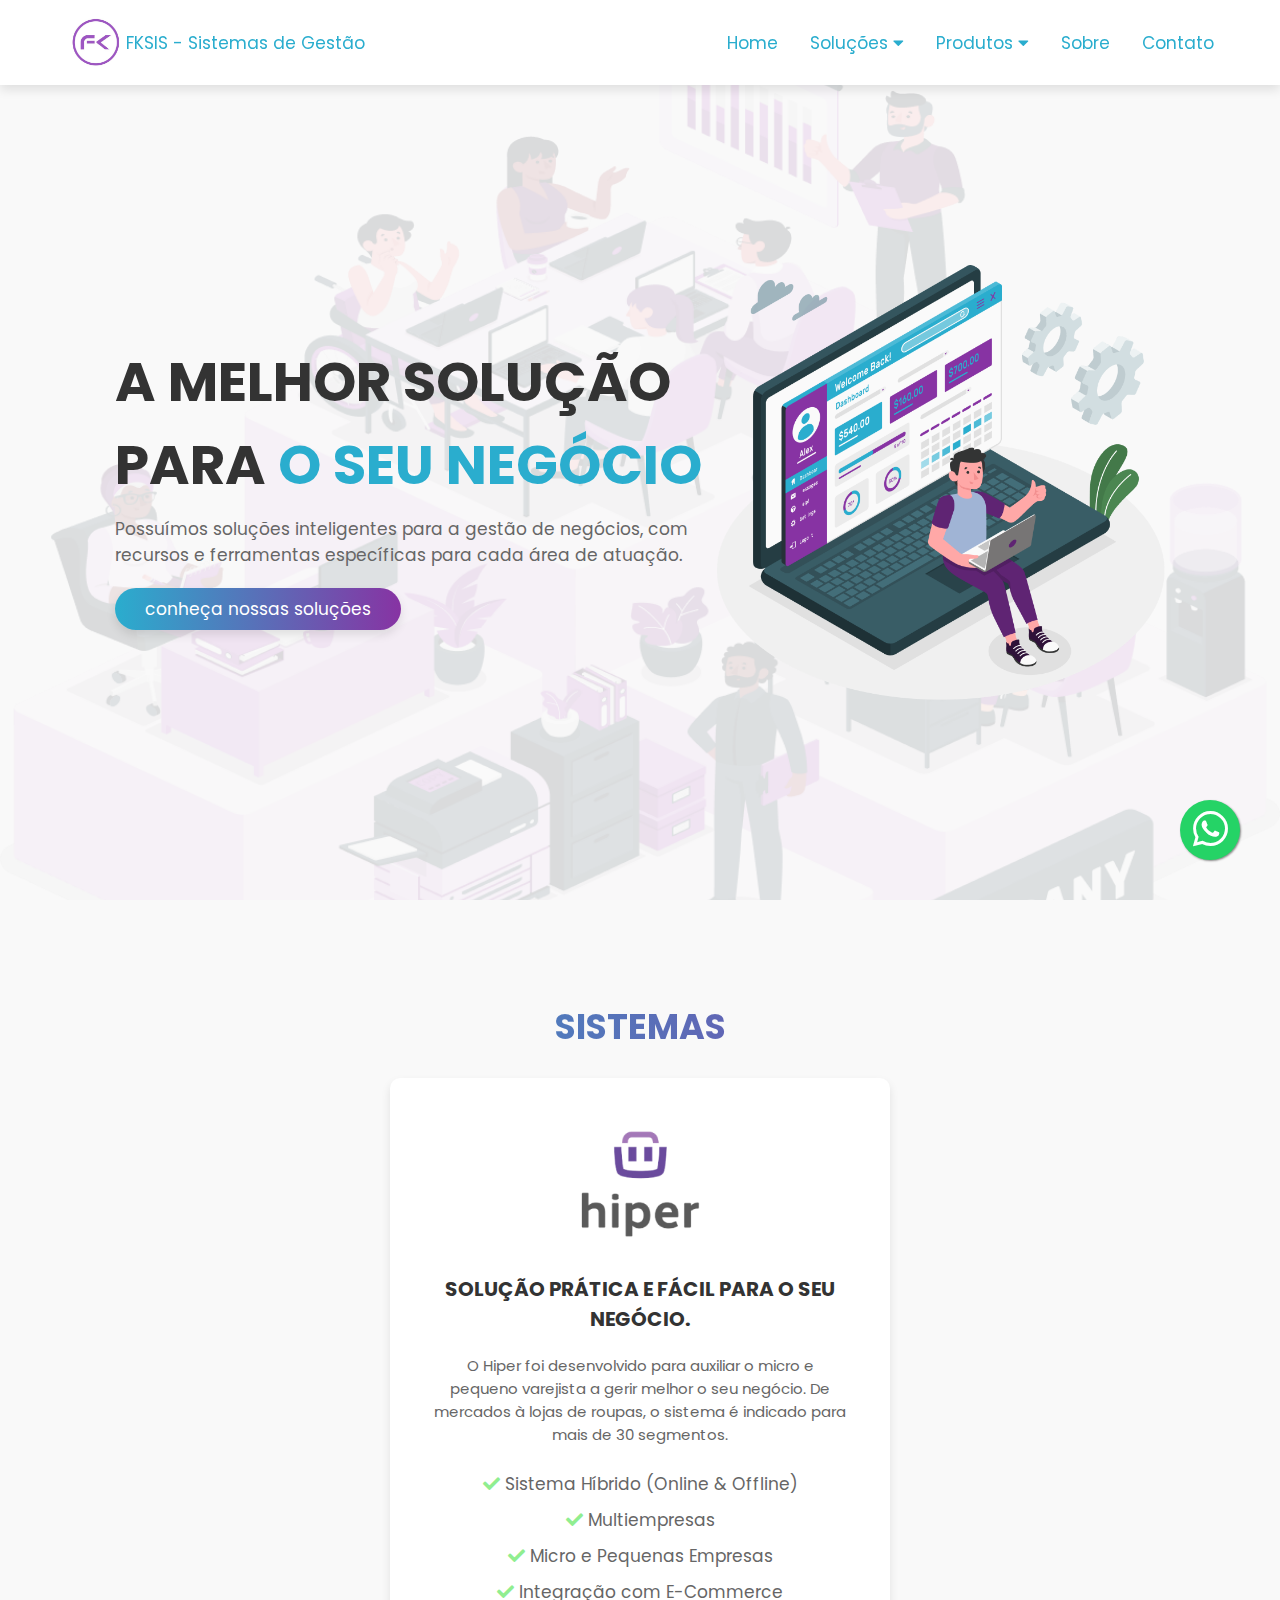
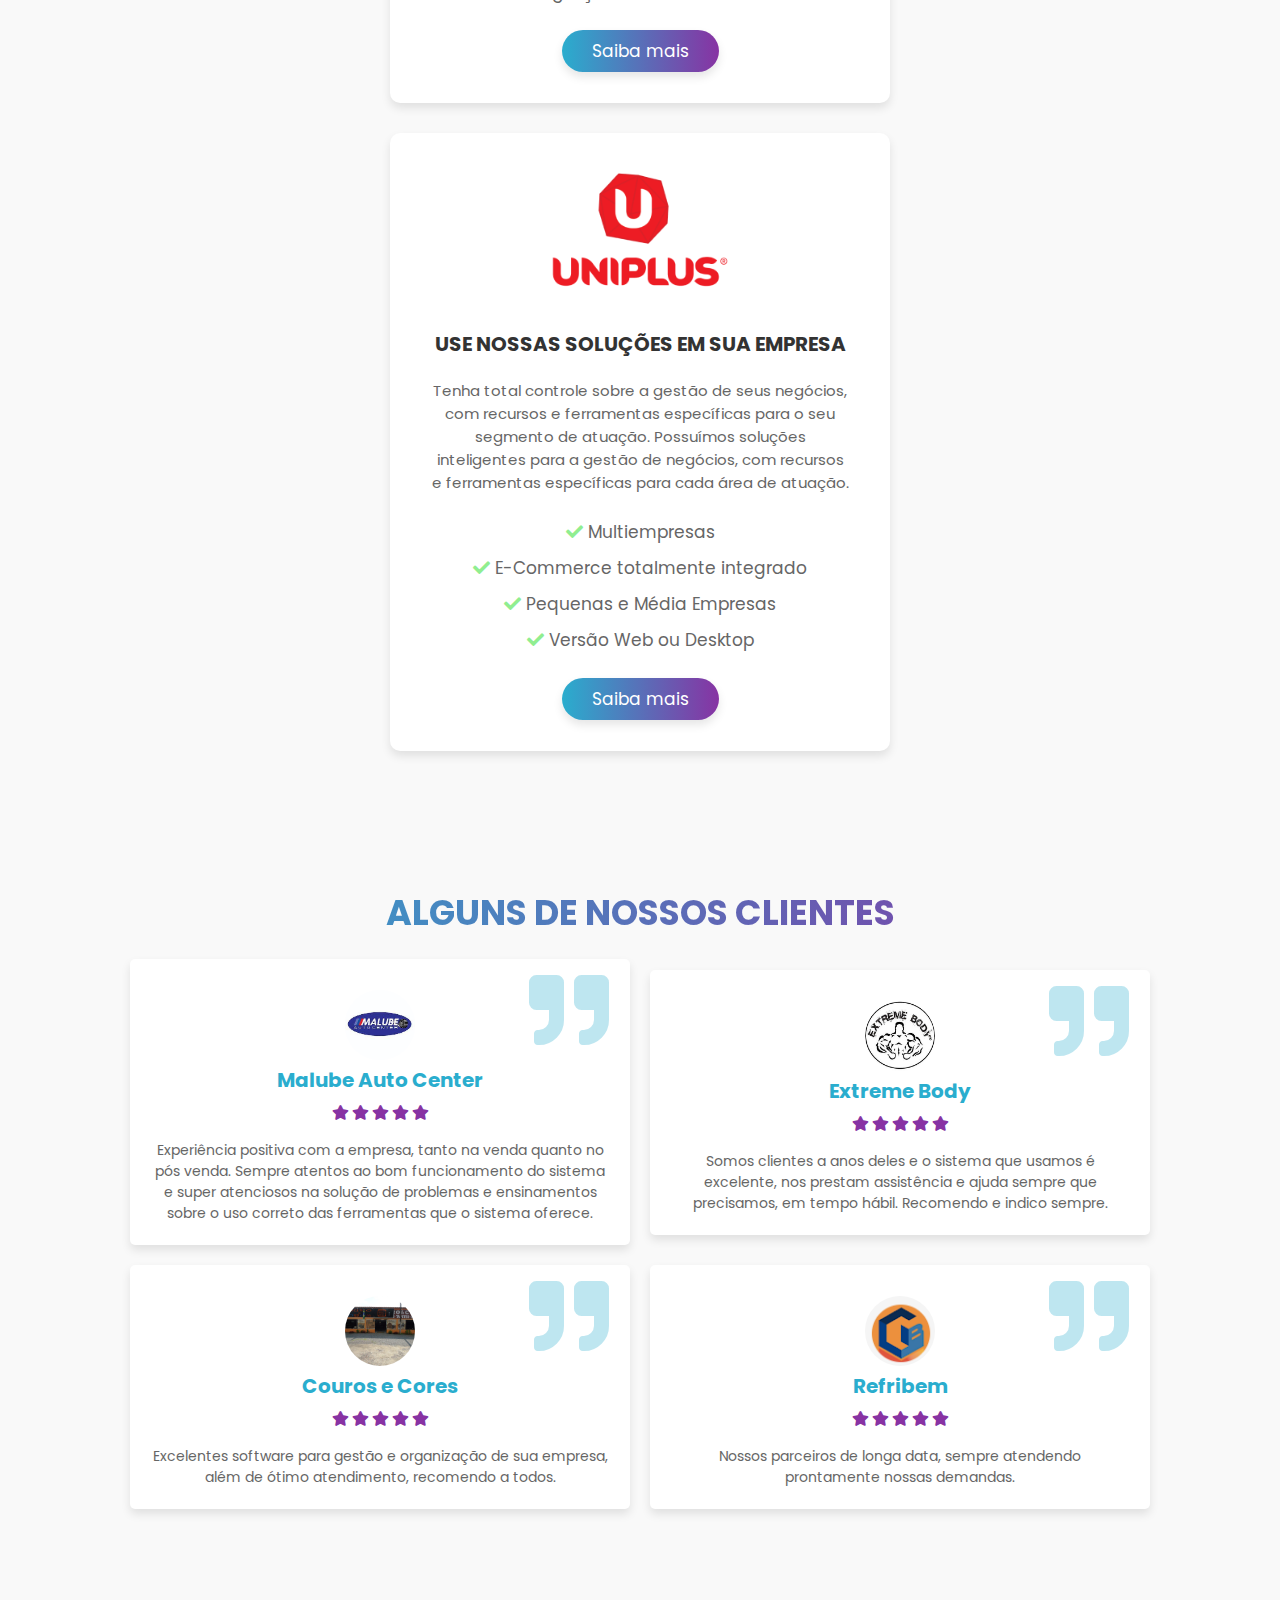
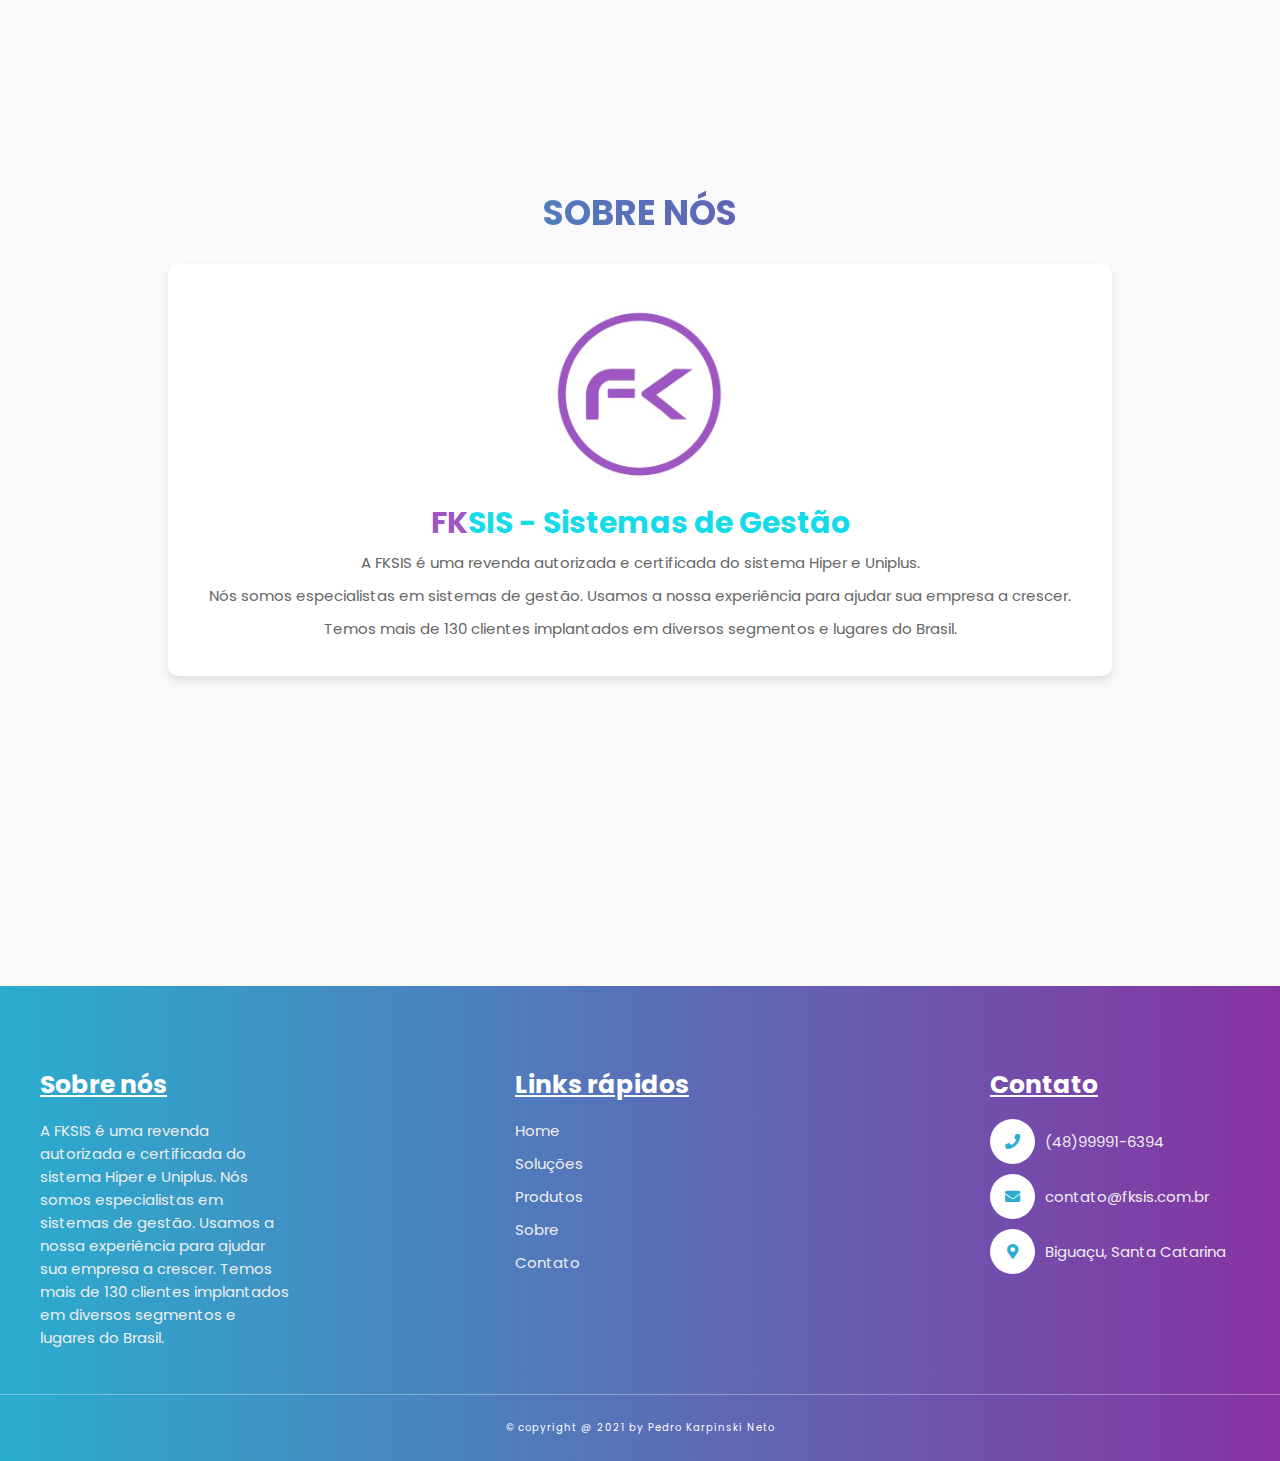
==== commit 7dd95dea: "commit" ====
--- a/index.html
+++ b/index.html
@@ -10,6 +10,15 @@
     <link rel="stylesheet" href="./assets/css/style.css">
     <link rel="stylesheet" href="./assets/css/navbar.css">
     <link rel="stylesheet" href="./assets/css/whats-btn.css">
+    <link rel="apple-touch-icon" sizes="180x180" href="/apple-touch-icon.png">
+    <link rel="icon" type="image/png" sizes="32x32" href="/favicon-32x32.png">
+    <link rel="icon" type="image/png" sizes="16x16" href="/favicon-16x16.png">
+    <link rel="manifest" href="/site.webmanifest">
+    <title>FKSIS - Sistema de Gestão</title>
+
+    <!-- Global site tag (gtag.js) - Google Ads: 935265936 -->
+    <script async src="https://www.googletagmanager.com/gtag/js?id=AW-935265936"></script>
+    <script> window.dataLayer = window.dataLayer || []; function gtag() { dataLayer.push(arguments); } gtag('js', new Date()); gtag('config', 'AW-935265936'); </script>
     <script src="./assets/header.js"></script>
 </head>
 
@@ -20,7 +29,7 @@
                 Sistemas de
                 Gestão</a>
             <div class="nav-container">
-                <a href="#home" class="nav-home">Home</a>
+                <a href="#" class="nav-home">Home</a>
 
                 <div class="dropdown">
                     <button class="dropbtn"><a id="dropdown-main-item" href="#sistemas">Soluções
@@ -28,10 +37,10 @@
                     </button>
                     </a>
                     <div class="dropdown-content">
-                        <a href="uniplus-store.html">Lojas de Varejo e Atacado</a>
-                        <a href="uniplus-market.html">Mercado e Supermercados</a>
-                        <a href="uniplus-service.html">Prestadores de Serviços</a>
-                        <a href="hiper.html">Micro e Pequenas Empresas</a>
+                        <a href="uniplus-store">Lojas de Varejo e Atacado</a>
+                        <a href="uniplus-market">Mercado e Supermercados</a>
+                        <a href="uniplus-service">Prestadores de Serviços</a>
+                        <a href="hiper">Micro e Pequenas Empresas</a>
                     </div>
                 </div>
                 <div class="dropdown">
@@ -40,8 +49,8 @@
                         </a>
                     </button>
                     <div class="dropdown-content">
-                        <a href="hiper.html">Hiper</a>
-                        <a href="uniplus.html">Uniplus</a>
+                        <a href="hiper">Hiper</a>
+                        <a href="uniplus">Uniplus</a>
                     </div>
                 </div>
                 <a href="#sobre">Sobre</a>
@@ -199,14 +208,14 @@
         </div>
     </section>
 
-    <section class="contact" id="contato">
+    <!-- <section class="contact" id="contato">
         <div class="image">
             <img src="./assets/images/contact-im2g.png" alt="ilustração para contato">
         </div>
         <form action="https://formsubmit.co/contato@fksis.com.br" method="POST" class="form">
             <input type="hidden" name="_template" value="table">
             <input type="hidden" name="_captcha" value="false">
-            <input type="hidden" name="_next" value="https://fksis.netlify.app/index">
+            <input type="hidden" name="_next" value="https://www.fksis.com.br/contato.html">
             <h1 class="heading">Entre em contato</h1>
             <div class="inputBox">
                 <input type="text" name="name" id="name" required>
@@ -226,7 +235,7 @@
             </div>
             <input type="submit" class="btn" value="enviar mensagem">
         </form>
-    </section>
+    </section> -->
 
     <div class="footer">
         <div class="box-container">
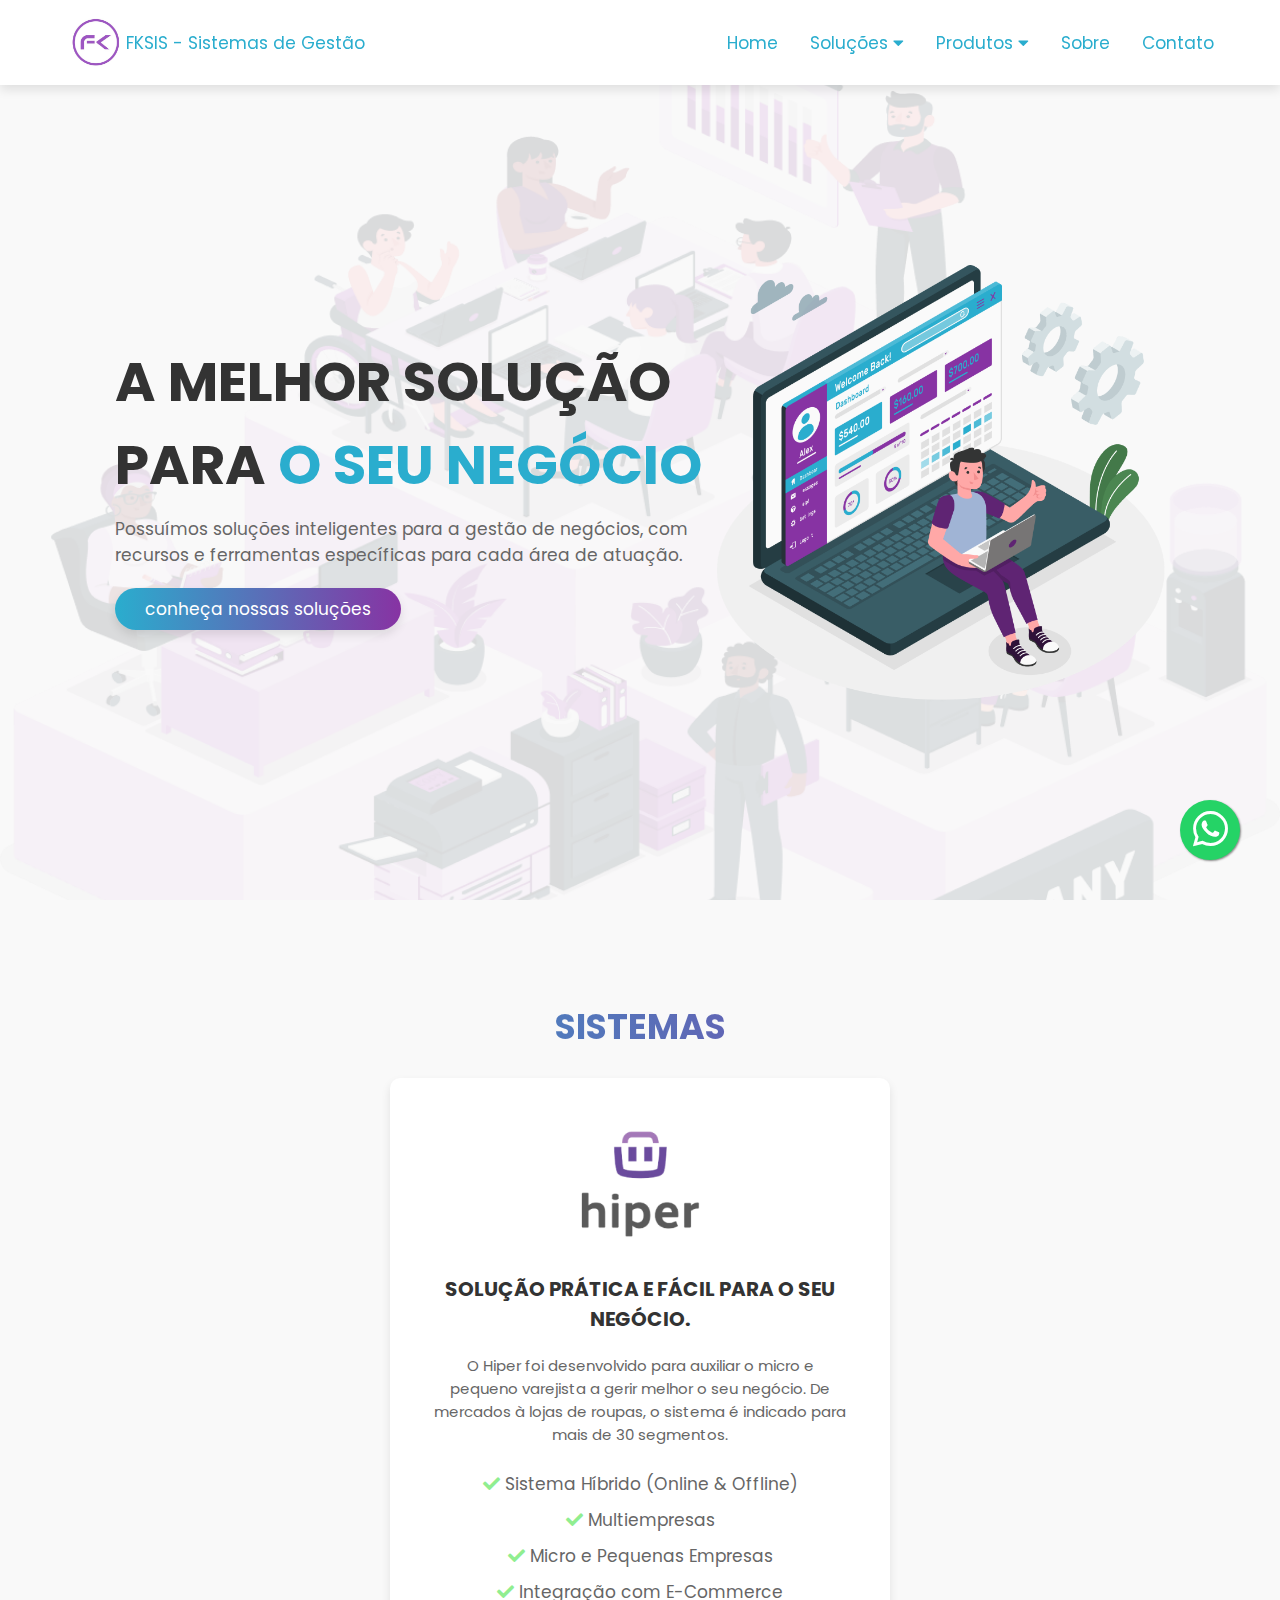
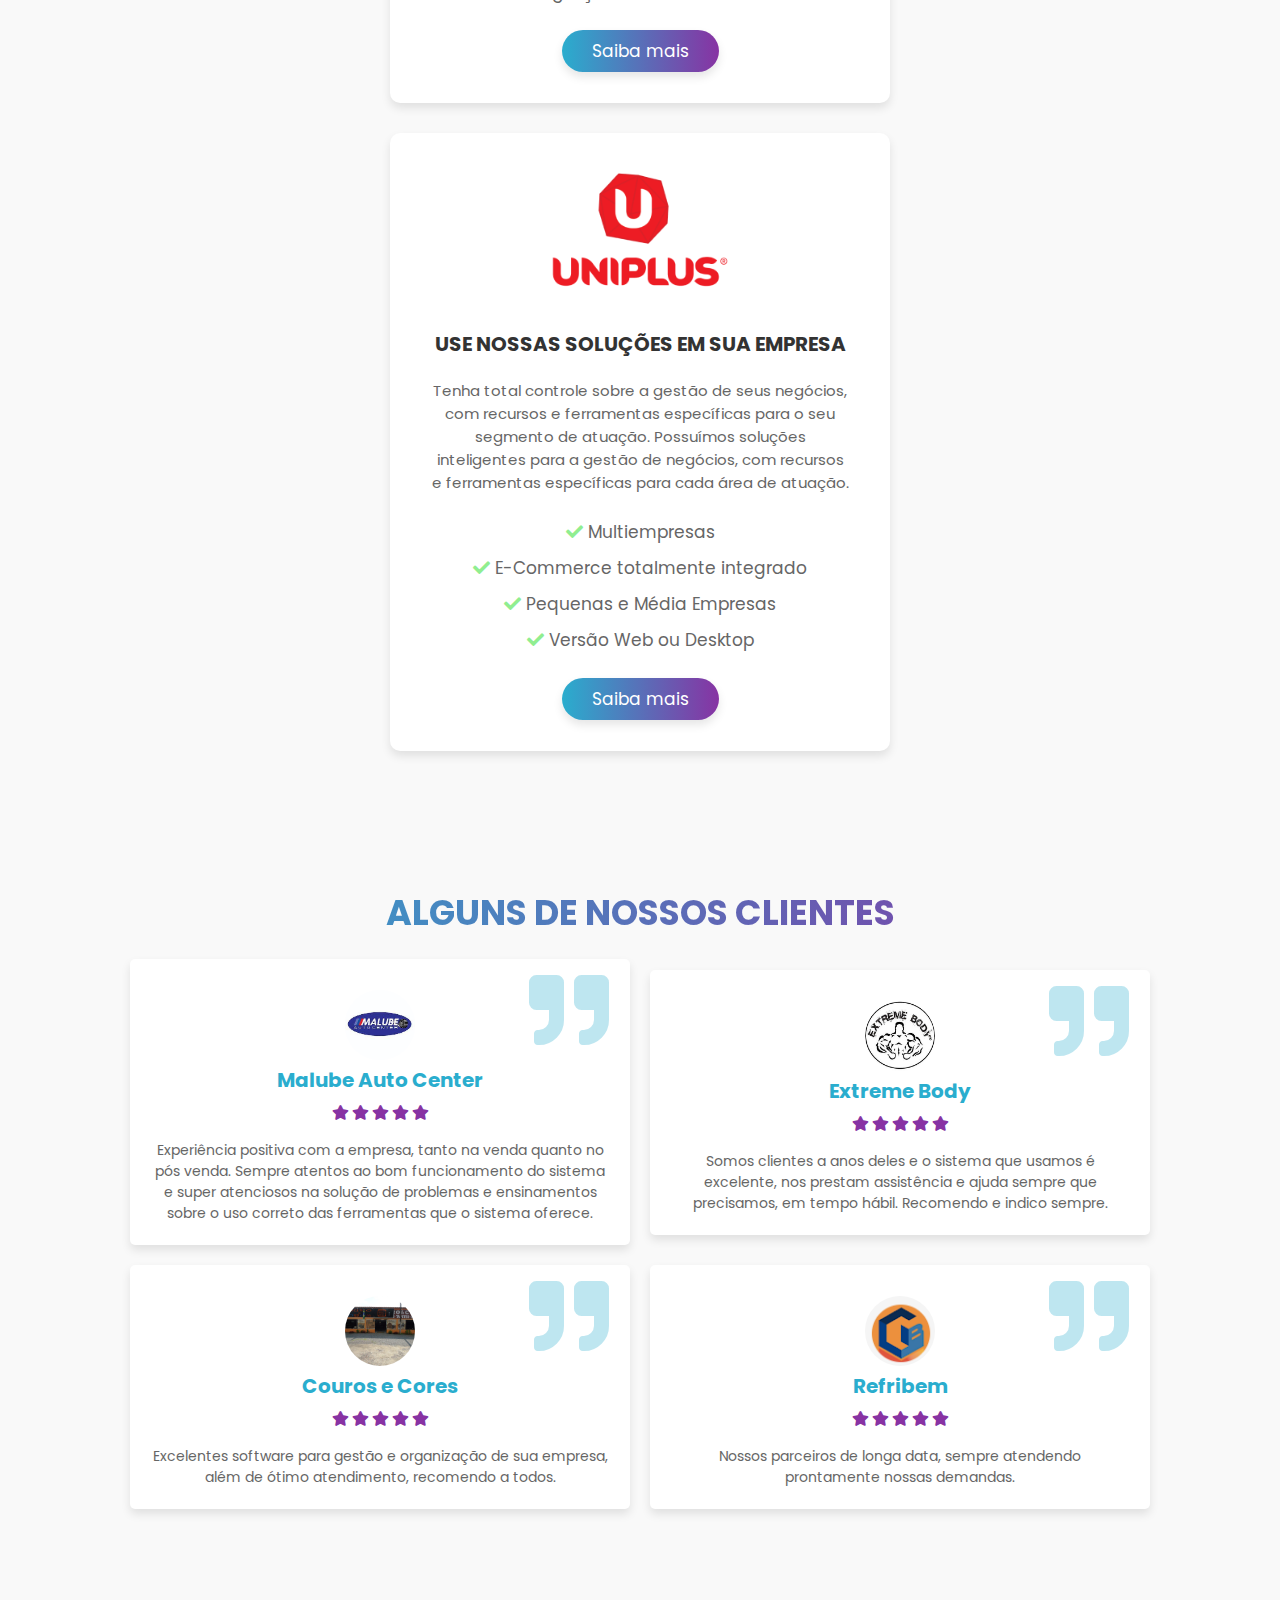
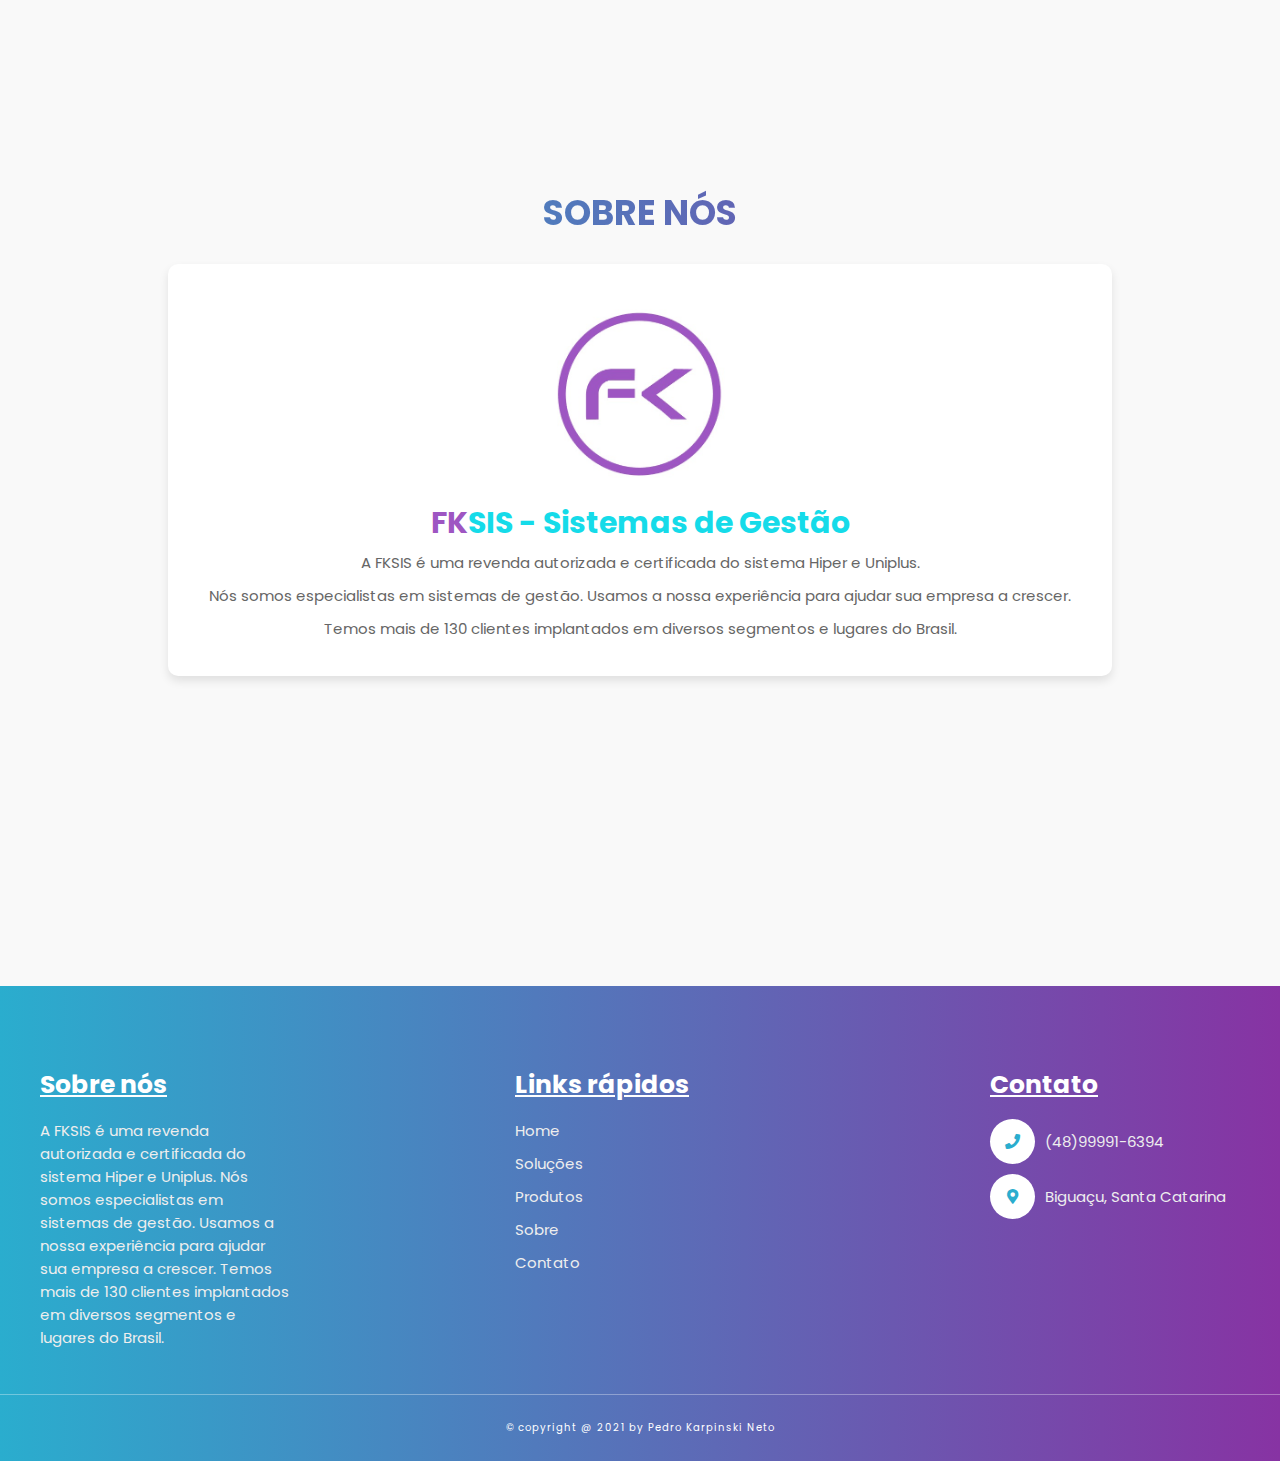
==== commit 10842985: "commit" ====
--- a/index.html
+++ b/index.html
@@ -208,34 +208,7 @@
         </div>
     </section>
 
-    <!-- <section class="contact" id="contato">
-        <div class="image">
-            <img src="./assets/images/contact-im2g.png" alt="ilustração para contato">
-        </div>
-        <form action="https://formsubmit.co/contato@fksis.com.br" method="POST" class="form">
-            <input type="hidden" name="_template" value="table">
-            <input type="hidden" name="_captcha" value="false">
-            <input type="hidden" name="_next" value="https://www.fksis.com.br/contato.html">
-            <h1 class="heading">Entre em contato</h1>
-            <div class="inputBox">
-                <input type="text" name="name" id="name" required>
-                <label for="name">Nome</label>
-            </div>
-            <div class="inputBox">
-                <input type="email" name="email" id="email" required>
-                <label for="email">E-mail</label>
-            </div>
-            <div class="inputBox">
-                <input type="number" name="number" id="number" required>
-                <label for="number">Telefone</label>
-            </div>
-            <div class="inputBox">
-                <textarea required name="message" id="message" cols="30" rows="10"></textarea>
-                <label for="message">Mensagem</label>
-            </div>
-            <input type="submit" class="btn" value="enviar mensagem">
-        </form>
-    </section> -->
+    
 
     <div class="footer">
         <div class="box-container">
@@ -254,16 +227,13 @@
                 <a href="#sobre">Sobre</a>
                 <a href="#contato">Contato</a>
             </div>
-            <div class="box">
+            <div class="box" id="contato">
                 <h3>Contato</h3>
                 <div class="info">
                     <i class="fas fa-phone"></i>
                     <p> (48)99991-6394 </p>
                 </div>
-                <div class="info">
-                    <i class="fas fa-envelope"></i>
-                    <p> contato@fksis.com.br </p>
-                </div>
+            
                 <div class="info">
                     <i class="fas fa-map-marker-alt"></i>
                     <p> Biguaçu, Santa Catarina </p>
